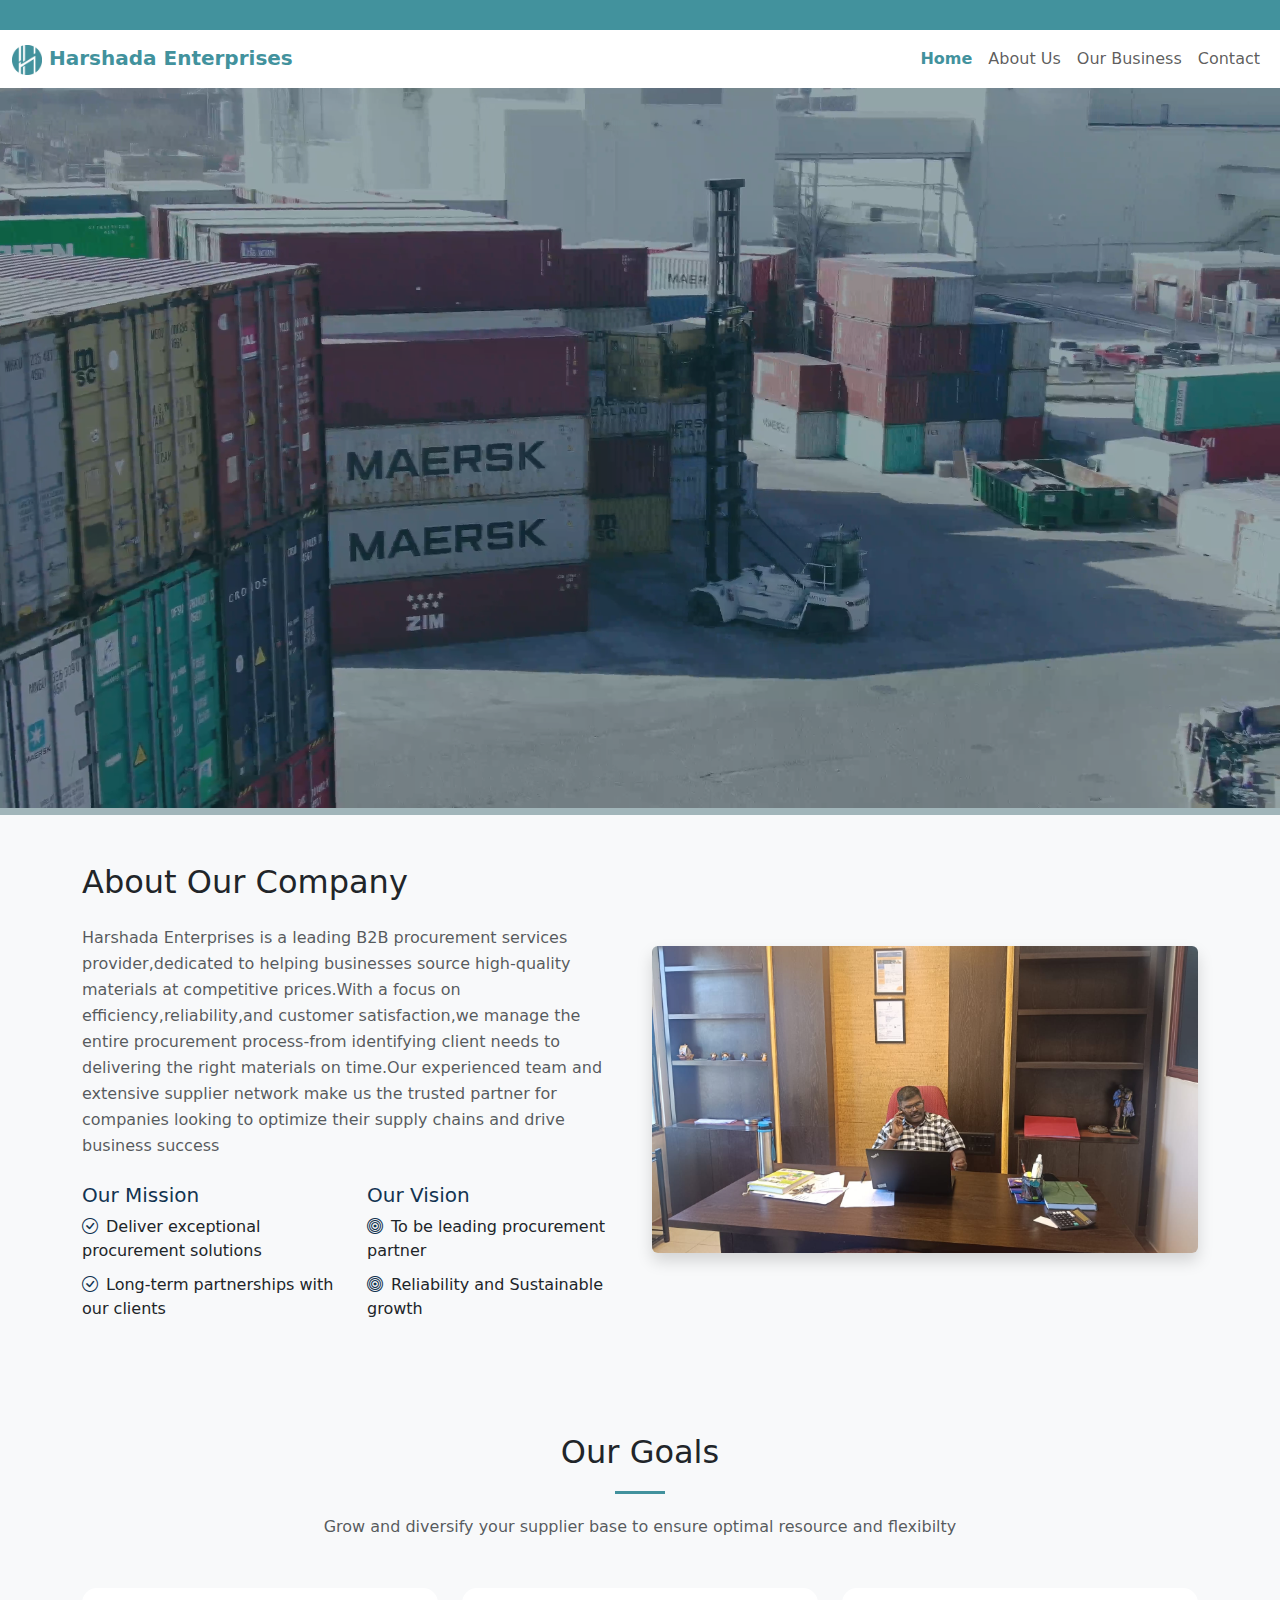
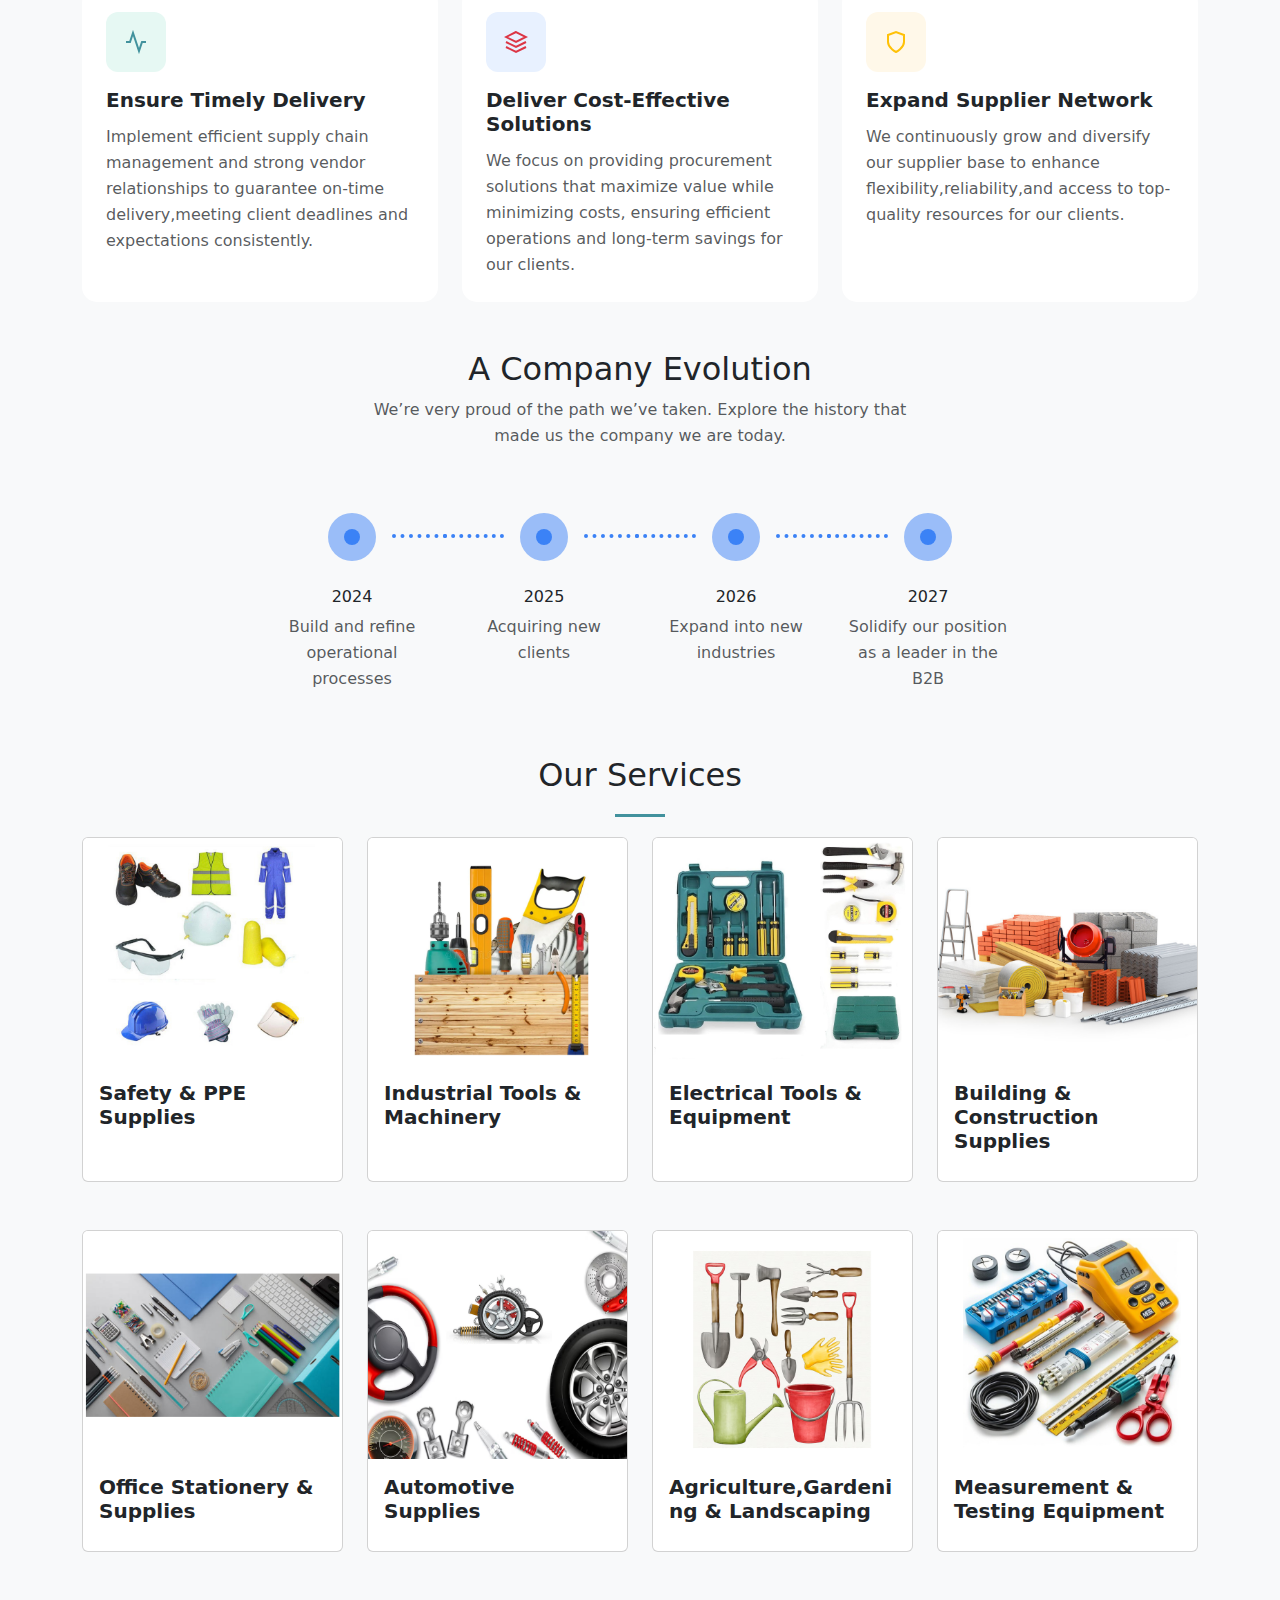
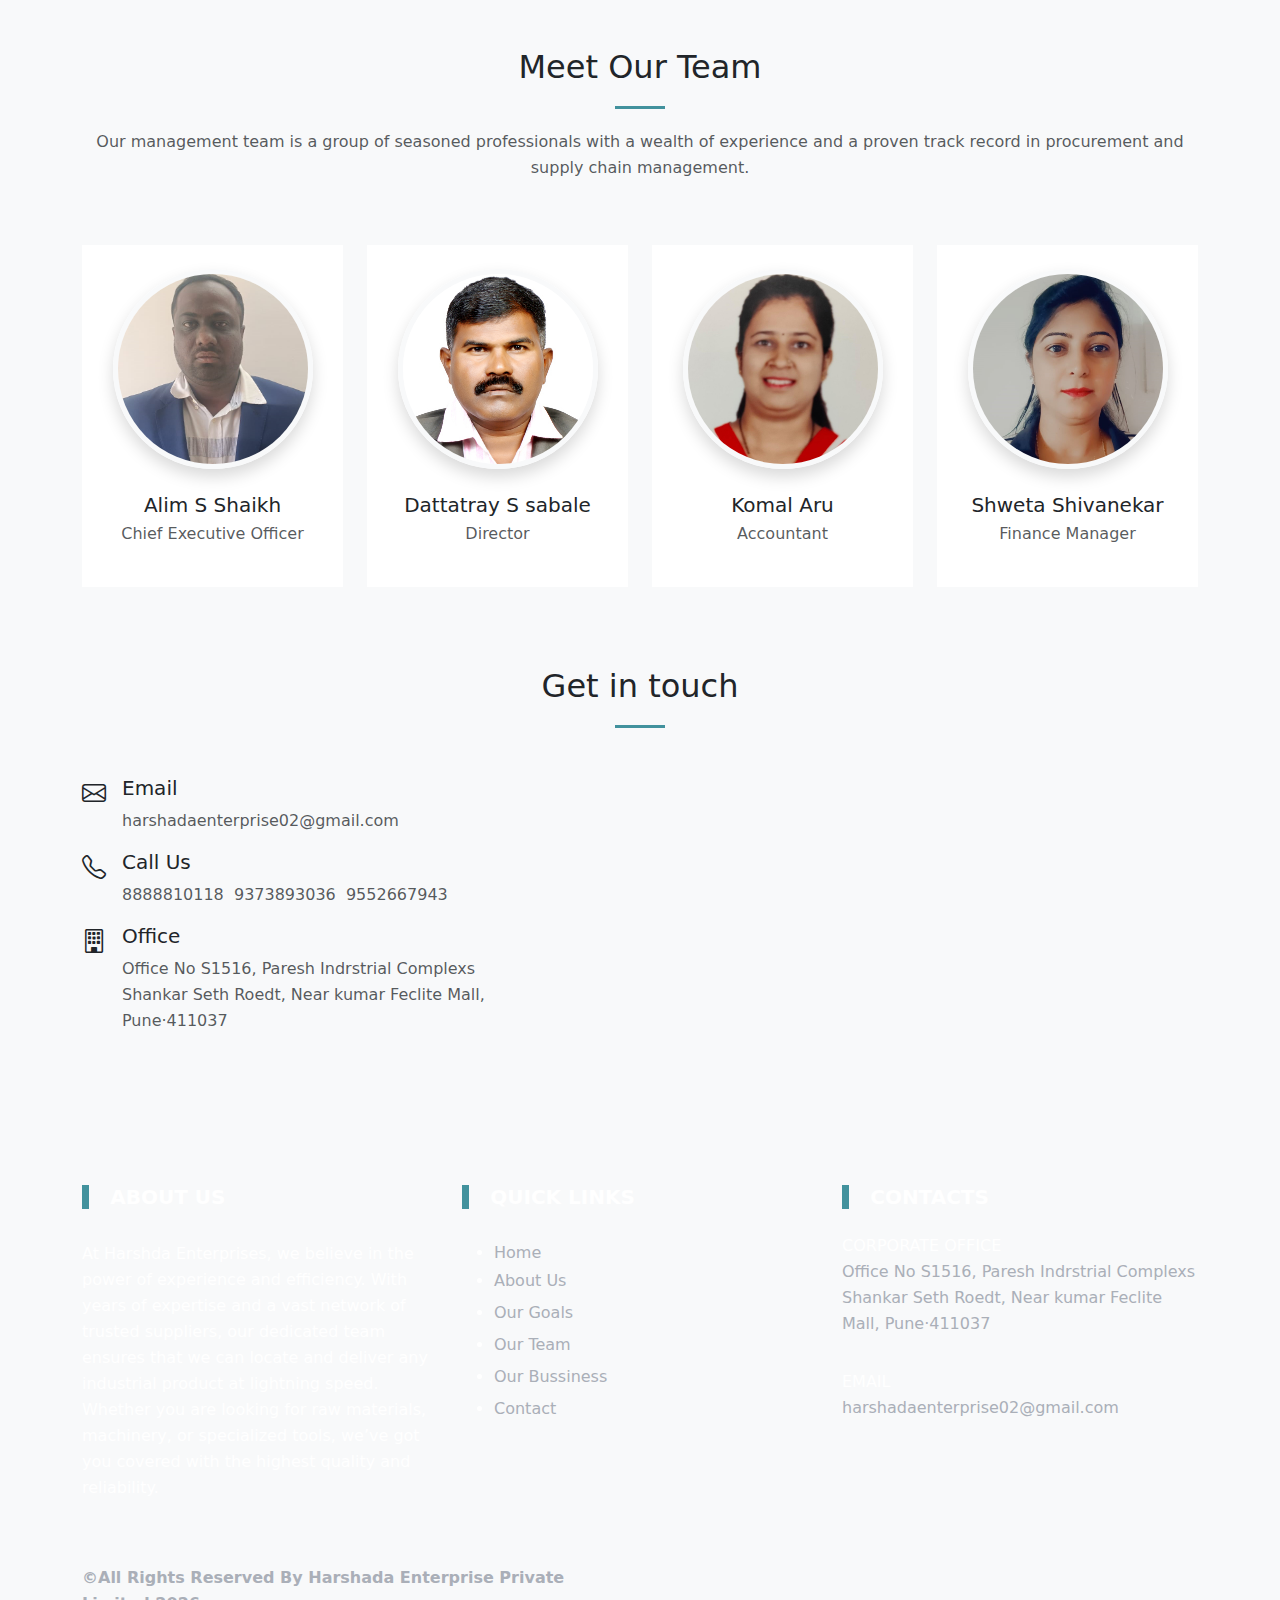
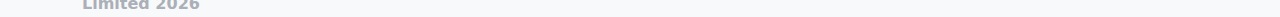
==== index.html @ 6cccce3a "Update index.html" ====
<!doctype html>
<html lang="en">
<head>
    <meta charset="utf-8">
    <meta name="viewport" content="width=device-width, initial-scale=1">
    <title>Harshada Enterprises | Welcome to Harshada Enterprises</title>
    <!-- Custom Css -->
    <link href="style.css" rel="stylesheet">
    <!-- Boostrap5 Css -->
    <link href="lib/bootstrap.min.css" rel="stylesheet">
    <!-- Boostrap5 Icon Css -->
    <link rel="stylesheet" href="https://cdn.jsdelivr.net/npm/bootstrap-icons@1.7.2/font/bootstrap-icons.css">
    <!-- Jquery Script -->
    <script type="text/javascript" src="lib/jquery.min.js"></script>
    <!-- Favicon -->
    <link rel="apple-touch-icon" sizes="180x180" href="favicon/apple-touch-icon.png">
    <link rel="icon" type="image/png" sizes="32x32" href="favicon/favicon-32x32.png">
    <link rel="icon" type="image/png" sizes="16x16" href="favicon/favicon-16x16.png">
</head>
<body class="bg-body-tertiary">
   <section class="bg-custom" style="height: 30px;">
       <div id="marquee" class="text-center">
        <marquee behavior="scroll" direction="left" onmouseover="this.stop();" onmouseout="this.start();">
        <p class="fw-bold text-white">Welcome to Harshada Enterprises, We are Office Stationary Suppliers, Electrition Tools Applicant lndustrial Tools G Equipment, Medical Hospital Lap Suppliers.</p>
    </marquee>
</div>
</section>   
<!-- Header -->
<header>
    <nav id="navbar-example2" class="navbar navbar-expand-lg bg-white">
      <div class="container-fluid">
        <a class="navbar-brand fw-bold text-custom" href="index.html">
            <img src="img/Logo.jpg" width="30" height="30"><span>&nbsp;Harshada Enterprises</span>
        </a>
        <button class="navbar-toggler" type="button" data-bs-toggle="collapse" data-bs-target="#navbarSupportedContent" aria-controls="navbarSupportedContent" aria-expanded="false" aria-label="Toggle navigation">
          <span class="navbar-toggler-icon"></span>
      </button>
      <div class="collapse navbar-collapse" id="navbarSupportedContent">
          <ul class="navbar-nav ms-auto mb-2 mb-lg-0">
            <li class="nav-item">
              <a class="nav-link active" aria-current="page" href="index.html">Home</a>
          </li>
          <li class="nav-item">
              <a class="nav-link" href="aboutus.html">About Us</a>
          </li>
          <li class="nav-item">
              <a class="nav-link" href="business.html">Our Business</a>
          </li>
          <li class="nav-item">
              <a class="nav-link" href="contact.html">Contact</a>
          </li> 
      </ul>

  </div>
</nav>      
<!-- Slider -->
<div id="carouselVideoExample" class="carousel slide carousel-fade" data-mdb-ride="carousel">
  <div class="carousel-inner" id="scrollspyHeading1">
    <div class="carousel-item active">
      <video class="img-fluid" id="video1">
  <source src="img/intro.mp4" type="video/mp4" />
      </video>
      <div class="carousel-caption d-none d-md-block">
      </div>
    </div>  
  </div>
</div>
</header>
<!-- About Us -->
<section class="about-us py-5 bg-light" id="scrollspyHeading2">
    <div class="container">
        <div class="row align-items-center">
            <div class="col-md-6">
                <h2 class="font-weight-bold mb-4">About Our Company</h2>
                <p class="text-muted mb-4">
                 Harshada Enterprises is a leading B2B procurement services provider,dedicated to helping businesses source high-quality materials at competitive prices.With a focus on efficiency,reliability,and customer satisfaction,we manage the entire procurement process-from identifying client needs to delivering the right materials on time.Our experienced team and extensive supplier network make us the trusted partner for companies looking to optimize their supply chains and drive business success 
             </p>
             <div class="row">
                <div class="col-md-6">
                    <h5 class="text-muted-custom">Our Mission</h5>

                    <ul class="list-unstyled">
                        <li><i class="bi bi-check-circle me-2 text-muted-custom"></i>Deliver exceptional procurement solutions</li>
                        <li><i class="bi bi-check-circle me-2 text-muted-custom"></i>Long-term partnerships with our clients</li>
                    </ul> 
                </div>
                <div class="col-md-6">
                    <h5 class="text-muted-custom">Our Vision</h5>
                    <ul class="list-unstyled">
                        <li><i class="bi bi-bullseye me-2 text-muted-custom"></i>To be leading procurement partner</li>
                        <li><i class="bi bi-bullseye me-2 text-muted-custom"></i>Reliability and Sustainable growth</li>
                        <!-- <li><i class="bi bi-bullseye me-2 text-danger"></i>Empowering Businesses to succeed in a competitive market</li> -->
                    </ul> 
                    
                </div>
            </div>
        </div>
        <div class="col-md-6">
            <img src="img/About.jpg" alt="About Us" class="img-fluid rounded shadow">
        </div>
    </div>


</div>
</section>

<!-- Our Goals -->
<div class="bg-light" id="scrollspyHeading3">
    <div class="container py-5">
        <div class="text-center mb-5">
            <!-- <h1 class="section-heading display-4 mb-3"> -->
                <h2 class="section-title">Our Goals</h2>
                <p class="text-muted lead">Grow and diversify your supplier base to ensure optimal resource and flexibilty
                </p>
            </div>

            <div class="row g-4">
                <div class="col-md-4">
                    <div class="card feature-card h-100 p-4">
                        <div class="icon-wrapper   bg-soft-success">

                            <svg width="24" height="24" fill="none" stroke="currentColor" stroke-width="2"
                            class="text-custom">
                            <path d="M22 12h-4l-3 9L9 3l-3 9H2" />
                        </svg>
                    </div>
                    <h5 class="card-title"> Ensure Timely Delivery</h3>
                        <p class="card-text text-muted">
                         Implement efficient supply chain
                         management and strong vendor
                         relationships to guarantee on-time
                         delivery,meeting client deadlines and
                         expectations consistently.
                     </p>
                 </div>
             </div>

             <div class="col-md-4">
                <div class="card feature-card h-100 p-4">
                    <div class="icon-wrapper bg-soft-primary">
                     <svg width="24" height="24" fill="none" stroke="currentColor" stroke-width="2"
                     class="text-danger">
                     <path d="M12 2L2 7l10 5 10-5-10-5zM2 17l10 5 10-5M2 12l10 5 10-5" />
                 </svg>
             </div>
             <h5 class="card-title">Deliver Cost-Effective Solutions</h3>
                <p class="card-text text-muted">
                 We focus on providing procurement solutions
                 that maximize value while minimizing costs,
                 ensuring efficient operations and long-term
                 savings for our clients. 
             </p>
         </div>
     </div>

     <div class="col-md-4">
        <div class="card feature-card h-100 p-4">
            <div class="icon-wrapper bg-soft-warning">
                <svg width="24" height="24" fill="none" stroke="currentColor" stroke-width="2"
                class="text-warning">
                <path d="M12 22s8-4 8-10V5l-8-3-8 3v7c0 6 8 10 8 10z" />
            </svg>
        </div>
        <h5 class="card-title">Expand Supplier Network</h3>
            <p class="card-text text-muted">
              We continuously grow and diversify
              our supplier base to enhance
              flexibility,reliability,and access to
              top-quality resources for our clients. 
          </p>
      </div>
  </div>
</div>
</div>
</div>

<!-- Timeline -->
<div class="container">                      
    <div class="row text-center justify-content-center mb-5">
        <div class="col-xl-6 col-lg-8">
            <h2 class="font-weight-bold">A Company Evolution</h2>
            <p class="text-muted">We’re very proud of the path we’ve taken. Explore the history that made us the company we are today.</p>
        </div>
    </div>

    <div class="row">
        <div class="col">
            <div class="timeline-steps aos-init aos-animate" data-aos="fade-up">
                <div class="timeline-step">
                    <div class="timeline-content" data-toggle="popover" data-trigger="hover" data-placement="top" title="" data-content="And here's some amazing content. It's very engaging. Right?" data-original-title="2024">
                        <div class="inner-circle"></div>
                        <p class="h6 mt-3 mb-1">2024</p>
                        <p class="h6 text-muted mb-0 mb-lg-0">Build and refine operational processes</p>
                    </div>
                </div>
                <div class="timeline-step">
                    <div class="timeline-content" data-toggle="popover" data-trigger="hover" data-placement="top" title="" data-content="And here's some amazing content. It's very engaging. Right?" data-original-title="2025">
                        <div class="inner-circle"></div>
                        <p class="h6 mt-3 mb-1">2025</p>
                        <p class="h6 text-muted mb-0 mb-lg-0">Acquiring new clients</p>
                    </div>
                </div>
                <div class="timeline-step">
                    <div class="timeline-content" data-toggle="popover" data-trigger="hover" data-placement="top" title="" data-content="And here's some amazing content. It's very engaging. Right?" data-original-title="2026">
                        <div class="inner-circle"></div>
                        <p class="h6 mt-3 mb-1">2026</p>
                        <p class="h6 text-muted mb-0 mb-lg-0">Expand into new industries</p>
                    </div>
                </div>
                <div class="timeline-step mb-0">
                    <div class="timeline-content" data-toggle="popover" data-trigger="hover" data-placement="top" title="" data-content="And here's some amazing content. It's very engaging. Right?" data-original-title="2027">
                        <div class="inner-circle"></div>
                        <p class="h6 mt-3 mb-1">2027</p>
                        <p class="h6 text-muted mb-0 mb-lg-0">Solidify our position as a leader in the B2B</p>
                    </div>
                </div>
            </div>
        </div>
    </div>
</div>
<!-- Services -->
<section class="py-5" id="ourservices">
    <div class="container">
     <h2 class="section-title text-center">Our Services</h2> 
     <div class="row mb-5 g-4">
        <div class="col-lg-3">
            <div class="card h-100">
              <img src="img/ppe-safety-products-1000x1000.jpg" class="card-img-top" alt="...">
              <div class="card-body">
                <h5 class="card-title">Safety & PPE Supplies</h5>
            </div>
        </div>
    </div>

    <div class="col-lg-3">
        <div class="card h-100">
          <img src="img/industrialtools.jpg" class="card-img-top" alt="...">
          <div class="card-body">
            <h5 class="card-title">Industrial Tools & Machinery</h5>
        </div>
    </div>
</div>
<div class="col-lg-3">
    <div class="card h-100">
      <img src="img/71+nOwChhmL._SL1500_.jpg" class="card-img-top" alt="...">
      <div class="card-body">
        <h5 class="card-title">Electrical Tools & Equipment</h5>
    </div>
</div>
</div>
<div class="col-lg-3">
    <div class="card h-100">
      <img src="img/Construction-Products-Supplier-in-New-Mumbai.jpg" class="card-img-top" alt="...">
      <div class="card-body">
        <h5 class="card-title">Building & Construction Supplies</h5>
    </div>
</div>
</div>
</div>
<!-- 2nd Row -->
<div class="row g-4">
 <div class="col-lg-3">
    <div class="card h-100">
      <img src="img/Officesupply.jpg" class="card-img-top" alt="...">
      <div class="card-body">
        <h5 class="card-title">Office Stationery & Supplies</h5>
    </div>
</div>
</div>

<div class="col-lg-3">
    <div class="card h-100">
      <img src="img/AutomotiveSupplies.jpg" class="card-img-top" alt="...">
      <div class="card-body">
        <h5 class="card-title">Automotive Supplies</h5>
    </div>
</div>
</div>
<div class="col-lg-3">
    <div class="card h-100">
      <img src="img/Aggri.jpg" class="card-img-top" alt="...">
      <div class="card-body">
        <h5 class="card-title">Agriculture,Gardening & Landscaping</h5>
    </div>
</div>
</div>
<div class="col-lg-3">
    <div class="card h-100">
      <img src="img/measuring.jpg" class="card-img-top" alt="...">
      <div class="card-body">
        <h5 class="card-title">Measurement & Testing Equipment</h5>
    </div>
</div>
</div>
</div>
</div>
</section>
<!-- Team -->

<section class="py-5" id="scrollspyHeading4">
    <div class="container">
        <!-- Section Header -->
        <div class="row text-center mb-5">
            <div class="col-12">
                <h2 class="section-title">Meet Our Team</h2>
                <p class="text-muted"> Our management team is a group of seasoned professionals with a wealth of experience and a proven track record in procurement and supply chain management.</p>
            </div>
        </div>

        <!-- Team Members -->
        <div class="row g-4">
            <!-- Team Member 1 -->
            <div class="col-lg-3 col-md-6">
                <div class="team-member text-center p-4 bg-white">
                    <img src="img/Alim.jpg" alt="Team Member 1" class="mb-4 shadow">
                    <h5 class="mb-1">Alim S Shaikh</h5>
                    <p class="text-muted mb-3">Chief Executive Officer</p>

                </div>
            </div>

            <!-- Team Member 2 -->


            <!-- Team Member 3 -->
            <div class="col-lg-3 col-md-6">
                <div class="team-member text-center p-4  bg-white">
                    <img src="img/Sable.jpg" alt="Team Member 3" class="mb-4 shadow">
                    <h5 class="mb-1">Dattatray S sabale</h5>
                    <p class="text-muted mb-3">Director</p>

                </div>
            </div>

            <!-- Team Member 4 -->
            <div class="col-lg-3 col-md-6">
                <div class="team-member text-center p-4  bg-white">
                    <img src="img/Aru.jpg" alt="Team Member 4" class="mb-4 shadow">
                    <h5 class="mb-1">Komal Aru</h5>
                    <p class="text-muted mb-3">Accountant</p>

                </div>
            </div>

            <div class="col-lg-3 col-md-6">
                <div class="team-member text-center p-4  bg-white">
                    <img src="img/Shewta.jpg" alt="Team Member 2" class="mb-4 shadow">
                    <h5 class="mb-1">Shweta Shivanekar</h5>
                    <p class="text-muted mb-3">Finance Manager</p>

                </div>
            </div>
        </div>
    </div>
</section>
<!-- Contact -->

<section class="contact py-2" id="scrollspyHeading6">
    <div class="container-lg py-4"> 
        <div class="row justify-content-center">
            <div class="col-lg-8">
                <div class=" text-center">
                    <h2 class="section-title mb-5 ">Get in touch</h2>
                </div>
            </div>  
        </div>

        <div class="row">
            <div class="col-md-5">
                <div class="contact-item d-flex">   
                    <div class="icon fs-4">
                       <i class="bi bi-envelope"></i> 
                   </div>  
                   <div class="text ms-3">
                    <h5>Email</h5>
                    <p class="text-muted">harshadaenterprise02@gmail.com</p>    
                </div>  
            </div>

            <div class="contact-item d-flex">   
                <div class="icon fs-4">
                    <i class="bi bi-telephone"></i>
                </div>  
                <div class="text ms-3">
                    <h5>Call Us</h5>
                    <p class="text-muted">8888810118&nbsp;&nbsp;9373893036&nbsp;&nbsp;9552667943</p>    
                  
                </div>  
            </div>

            <div class="contact-item d-flex">   
                <div class="icon fs-4">
                    <i class="bi bi-building"></i>
                </div>  
                <div class="text ms-3">
                    <h5>Office</h5>
                    <p class="text-muted">Office No S1516, Paresh Indrstrial Complexs Shankar Seth Roedt, Near kumar Feclite Mall, Pune·411037
                    </p>  
                </div>  
            </div>
        </div>
        <div class="col-md-7">
            <div class="contact-form ratio ratio-16x9">

              <iframe src="https://www.google.com/maps/embed?pb=!1m17!1m12!1m3!1d3783.661661444685!2d73.86901347519111!3d18.498978582590368!2m3!1f0!2f0!3f0!3m2!1i1024!2i768!4f13.1!3m2!1m1!2zMTjCsDI5JzU2LjMiTiA3M8KwNTInMTcuNyJF!5e0!3m2!1sen!2sin!4v1735540211425!5m2!1sen!2sin" width="600" height="450" style="border:0;" allowfullscreen="" loading="lazy" referrerpolicy="no-referrer-when-downgrade" class="img-fluid"></iframe>

          </div>
      </div>
  </div>
</div>
</section>
<!-- Footer  -->
<footer>
    <section class="bg-blackish text-white">  
      <div class="container">
        <div class="row py-3">
          <div class="col-lg-4">
    <h5 class="fw-bold"><span class="bg-custom text-custom" id="aboutus">|</span>&nbsp;&nbsp;&nbsp;ABOUT US</h5>
           <p class="py-4" style="color: #aaafb8 I !important;">
            At Harshda Enterprises, we believe in the power of experience and efficiency. With years of expertise and a vast network of trusted suppliers, our dedicated team ensures that we can locate and deliver any industrial product at lightning speed. Whether you are looking for raw materials, machinery, or specialized tools, we’ve got you covered with the highest quality and reliability.
    </p> 
          </div>
          <div class="col-lg-4">
    <h5 class="fw-bold"><span class="bg-custom text-custom">|</span>&nbsp;&nbsp;&nbsp;QUICK LINKS</h5>   
    <ul class="py-4">
      <li><a href="Index.html" class="text-decoration-none" style="color: #aaafb8 !important;">Home</a></li>
      <li class="py-1"><a href="aboutus.html" class="text-decoration-none" style="color: #aaafb8 !important;">About Us</a></li>
      <li class="py-1"><a href="Index.html#scrollspyHeading3" class="text-decoration-none" style="color: #aaafb8 !important;">Our Goals</a></li>
      <li class="py-1"><a href="Index.html#scrollspyHeading4" class="text-decoration-none" style="color: #aaafb8 !important;">Our Team</a></li>
      <li class="py-1"><a href="Bussiness.html" class="text-decoration-none" style="color: #aaafb8 !important;">Our Bussiness</a></li>
      <li class="py-1"><a href="contact.html" class="text-decoration-none" style="color: #aaafb8 !important;">Contact</a></li>                
    </ul>
          </div>
          <div class="col-lg-4">
       <h5 class="fw-bold"><span class="bg-custom text-custom">|</span>&nbsp;&nbsp;&nbsp;CONTACTS</h5> 
            <p class="py-3">
            CORPORATE OFFICE<br/>
            <a href="#" class="text-decoration-none pe-none"  style="color: #aaafb8 !important;">
                Office No S1516, Paresh Indrstrial Complexs Shankar Seth Roedt, Near kumar Feclite Mall, Pune·411037
            </a>   
          </p>
    <p class="">EMAIL<br/>
            <a href="#" class="text-decoration-none pe-none"  style="color: #aaafb8 !important;">
                harshadaenterprise02@gmail.com
            </a>            
    </p>
       
          </div> 
                 
        </div>
      </div>

    </section>  
    <section class="bg-blackish-dark" style="height: 60px !important;">
        <div class="container">
            <div class="row">
              <div class="col-lg-6 col-md-12 col-12">
                  <p class="text-capitalize fw-bold mb-0 mt-2" style="color: #aaafb8 !important;">&copy;all rights reserved by Harshada Enterprise private limited <span id="year"></span></p>
      
              </div>
      
            </div> 
          </div> 
    </section>
    </footer>
<a id="backtotop" href="#" class="btn btn-custom rounded back-to-top" style="display:none;">
    <i class="bi bi-chevron-up"></i>
</a>
<script src="lib/bootstrap.bundle.min.js"></script>
<script type="text/javascript">

    $(window).on("load", function() {
  // Get the videos
      var video1 = document.getElementById('video1');

  // Mute the videos
      video1.muted = true;

  // Play the first video
      video1.play();

  // When video1 ends, play video2
      video1.onended = function() {
          video1.play();

      };



  });

    var Scrollbutton = document.getElementById("backtotop");
    $(window).scroll(function () {
        if ($(window).scrollTop() > 50) {
                if (!$('.placeholder').length) { // check if placeholder div already exists
                    $('.navbar').before('<div class="placeholder" style="height: ' + $('.navbar').outerHeight() + 'px;"></div>'); // add placeholder div
                }
                $('.navbar').addClass('fixed-top bg-white');
                $('.navbar').css('transition', 'all 0.5s ease');
                Scrollbutton.style.display = "block";

            } else {
                $('.placeholder').remove(); // remove placeholder div
                $('.navbar').removeClass('fixed-top');
                $('.navbar').css('transition', 'all 0.5s ease');
                Scrollbutton.style.display = "none";
            }
        });

        document.getElementById("year").innerHTML = new Date().getFullYear();
    </script>
</body>
</html>
---- style.css ----
:root{
  --customPrimary: #42929d;    
  --customSecondary: #123451;
}
body {
/*    font-family: "Inter", sans-serif !important;*/
    display: flex !important;
    flex-direction: column !important;
    height: 100vh !important;
}
p{
    font-size: 16px !important;
    line-height: 26px !important;
/*    font-family: var(--creote-family-two);*/
    font-weight: 400 !important;
}
.text-custom{
    color: var(--customPrimary) !important;
}
.bg-custom{
        background-color: var(--customPrimary) !important;
}
.btn-custom{
    color: #fff !important;
    background-color: var(--customPrimary) !important;
}
.bg-header {
    background: linear-gradient(rgba(9, 30, 62, .7), rgba(9, 30, 62, .7)), url(img/aboutusbanner.jpg) center center no-repeat !important;
    background-size: cover !important;
}
.text-muted-custom{
    color: var(--customSecondary) !important;
}
.feature-card {
            transition: transform 0.3s ease, box-shadow 0.3s ease;
            border: none !important;
            border-radius: 15px !important;
        }
        
        .feature-card:hover {
            transform: translateY(-5px) !important;
            box-shadow: 0 10px 20px rgba(0,0,0,0.1) !important;
        }

        .icon-wrapper {
            width: 60px !important;
            height: 60px !important;
            border-radius: 12px !important;
            display: flex !important;
            align-items: center !important;
            justify-content: center !important;
            margin-bottom: 1rem !important;
        }

        .bg-soft-primary { background-color: #e8f1ff; }
        .bg-soft-success { background-color: #e6f8f3; }
        .bg-soft-warning { background-color: #fff8e9; }

        .card-title {
            font-weight: 600 !important;
            margin-bottom: 0.75rem !important;
        }

        .section-heading {
            
            font-weight: 700 !important;
/*            background: linear-gradient(120deg, #2563eb, #4f46e5) !important;*/
         /*   -webkit-background-clip: text !important;
            -webkit-text-fill-color: transparent !important;*/
        }
.about-us {
    background-color: #f8f9fa;
}

.about-us img {
    transition: transform 0.3s ease-in-out;
}

.about-us img:hover {
    transform: scale(1.05);
}

.about-us .list-unstyled li {
    margin-bottom: 10px;
}

.about-us .btn-primary {
    transition: all 0.3s ease;
}

.about-us .btn-primary:hover {
    transform: translateY(-3px);
    box-shadow: 0 4px 8px rgba(0,0,0,0.1);
}
.team-member {
    transition: transform 0.3s ease-in-out;
}

.team-member:hover {
    transform: translateY(-10px);
}

.social-links a {
    display: inline-flex;
    align-items: center;
    justify-content: center;
    width: 35px;
    height: 35px;
    border-radius: 50%;
    background-color: #f8f9fa;
    color: #0d6efd;
    margin: 0 5px;
    transition: all 0.3s ease;
}

.social-links a:hover {
    background-color: #0d6efd;
    color: white;
    transform: translateY(-3px);
}

.team-member img {
    width: 200px;
    height: 200px;
    object-fit: cover;
    border-radius: 50%;
    border: 5px solid #f8f9fa;
    transition: transform 0.3s ease;
}

.team-member:hover img {
    transform: scale(1.05);
}

.section-title::after {
    content: "";
    display: block;
    width: 50px;
    height: 3px;
    background-color: var(--customPrimary) !important;
    margin: 20px auto;
}
/*Footer*/
footer {
    margin-top: auto !important;
}
.back-to-top {
    position: fixed !important;
    /*    display: none !important;*/
    right: 45px !important;
    bottom: 45px !important;
    z-index: 99 !important;
}
.timeline-steps {
    display: flex;
    justify-content: center;
    flex-wrap: wrap
}

.timeline-steps .timeline-step {
    align-items: center;
    display: flex;
    flex-direction: column;
    position: relative;
    margin: 1rem
}

@media (min-width:768px) {
    .timeline-steps .timeline-step:not(:last-child):after {
        content: "";
        display: block;
        border-top: .25rem dotted #3b82f6;
        width: 3.46rem;
        position: absolute;
        left: 7.5rem;
        top: .3125rem
    }
    .timeline-steps .timeline-step:not(:first-child):before {
        content: "";
        display: block;
        border-top: .25rem dotted #3b82f6;
        width: 3.8125rem;
        position: absolute;
        right: 7.5rem;
        top: .3125rem
    }
}

.timeline-steps .timeline-content {
    width: 10rem;
    text-align: center
}

.timeline-steps .timeline-content .inner-circle {
    border-radius: 1.5rem;
    height: 1rem;
    width: 1rem;
    display: inline-flex;
    align-items: center;
    justify-content: center;
    background-color: #3b82f6;
}

.timeline-steps .timeline-content .inner-circle:before {
    content: "";
    background-color: #3b82f6;
    display: inline-block;
    height: 3rem;
    width: 3rem;
    min-width: 3rem;
    border-radius: 6.25rem;
    opacity: .5
}
.carousel-caption {
    top: 0 !important;
    left: 0 !important;
    right: 0 !important;
    bottom: 0 !important;
    background: rgba(29, 80, 87, .4) !important;
    z-index: 1 !important;
}
.active{
    color: var(--customPrimary) !important;
    font-weight: 600 !important;
}
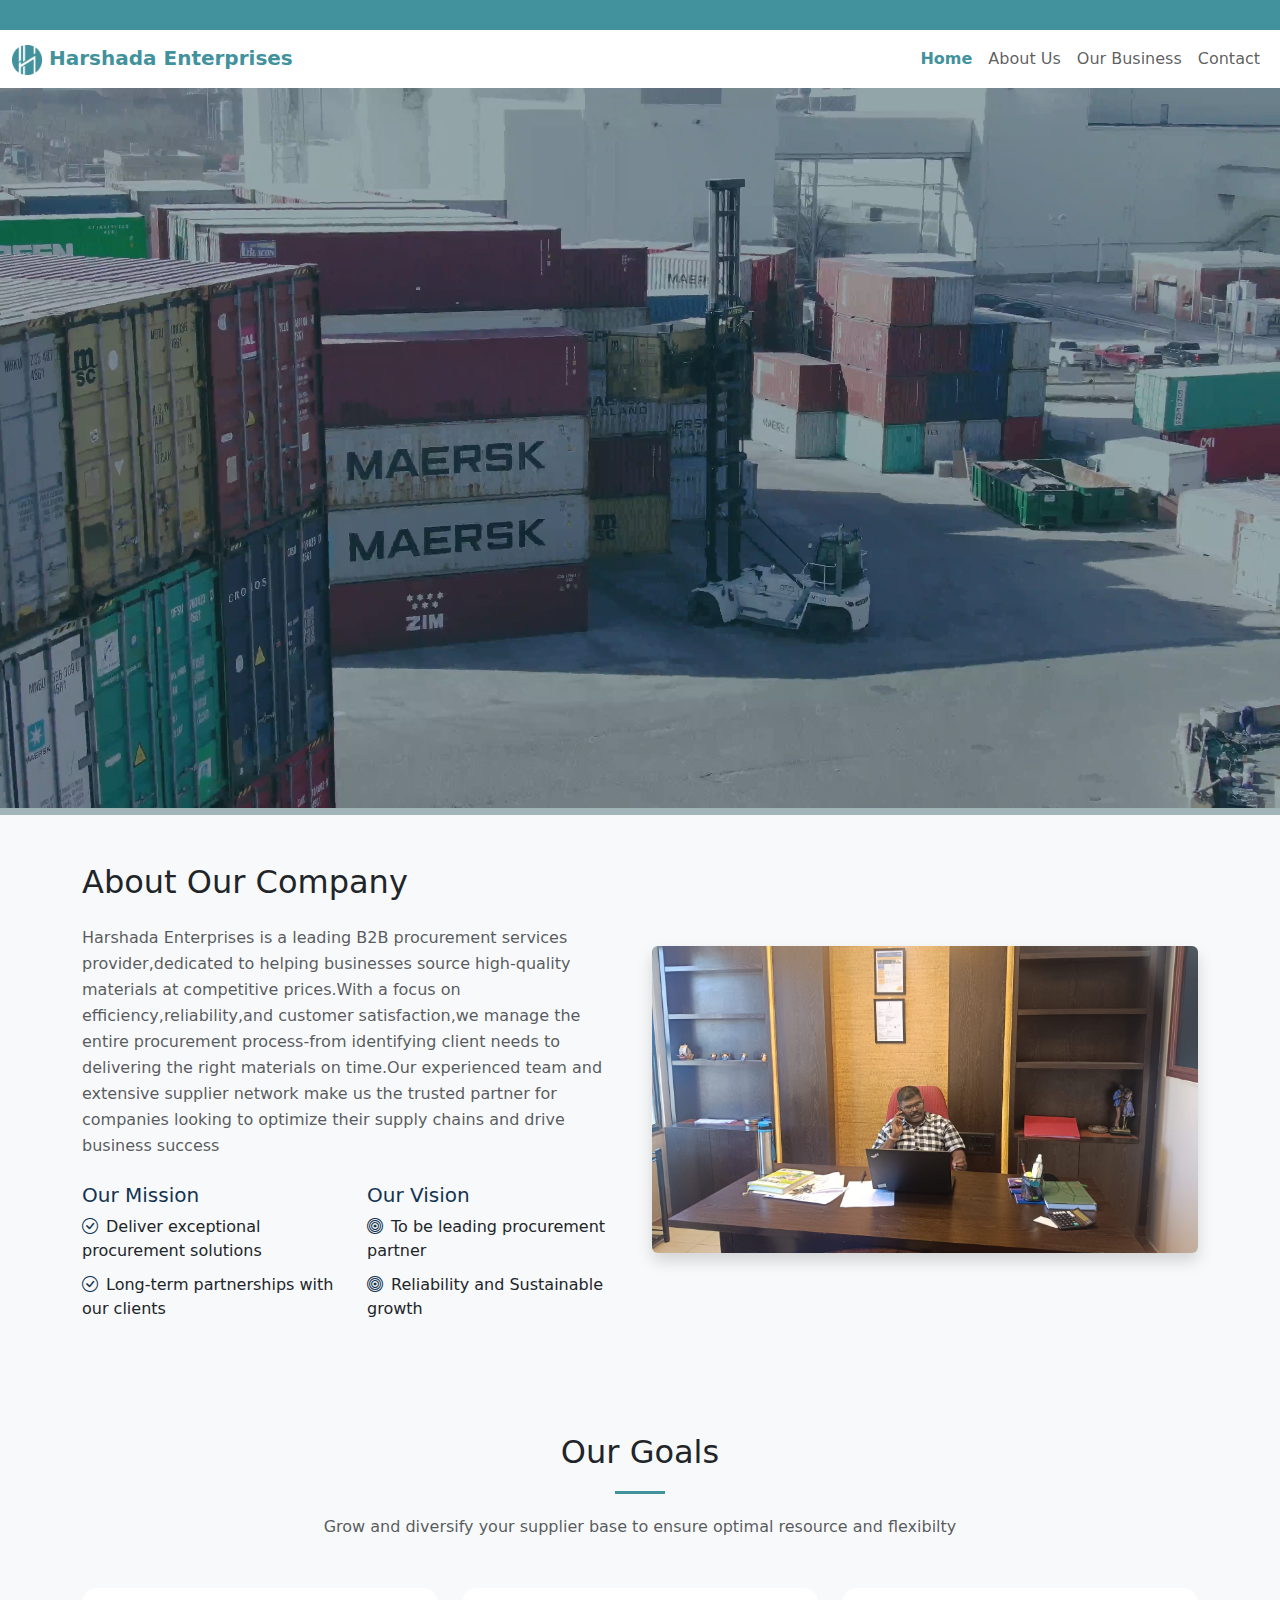
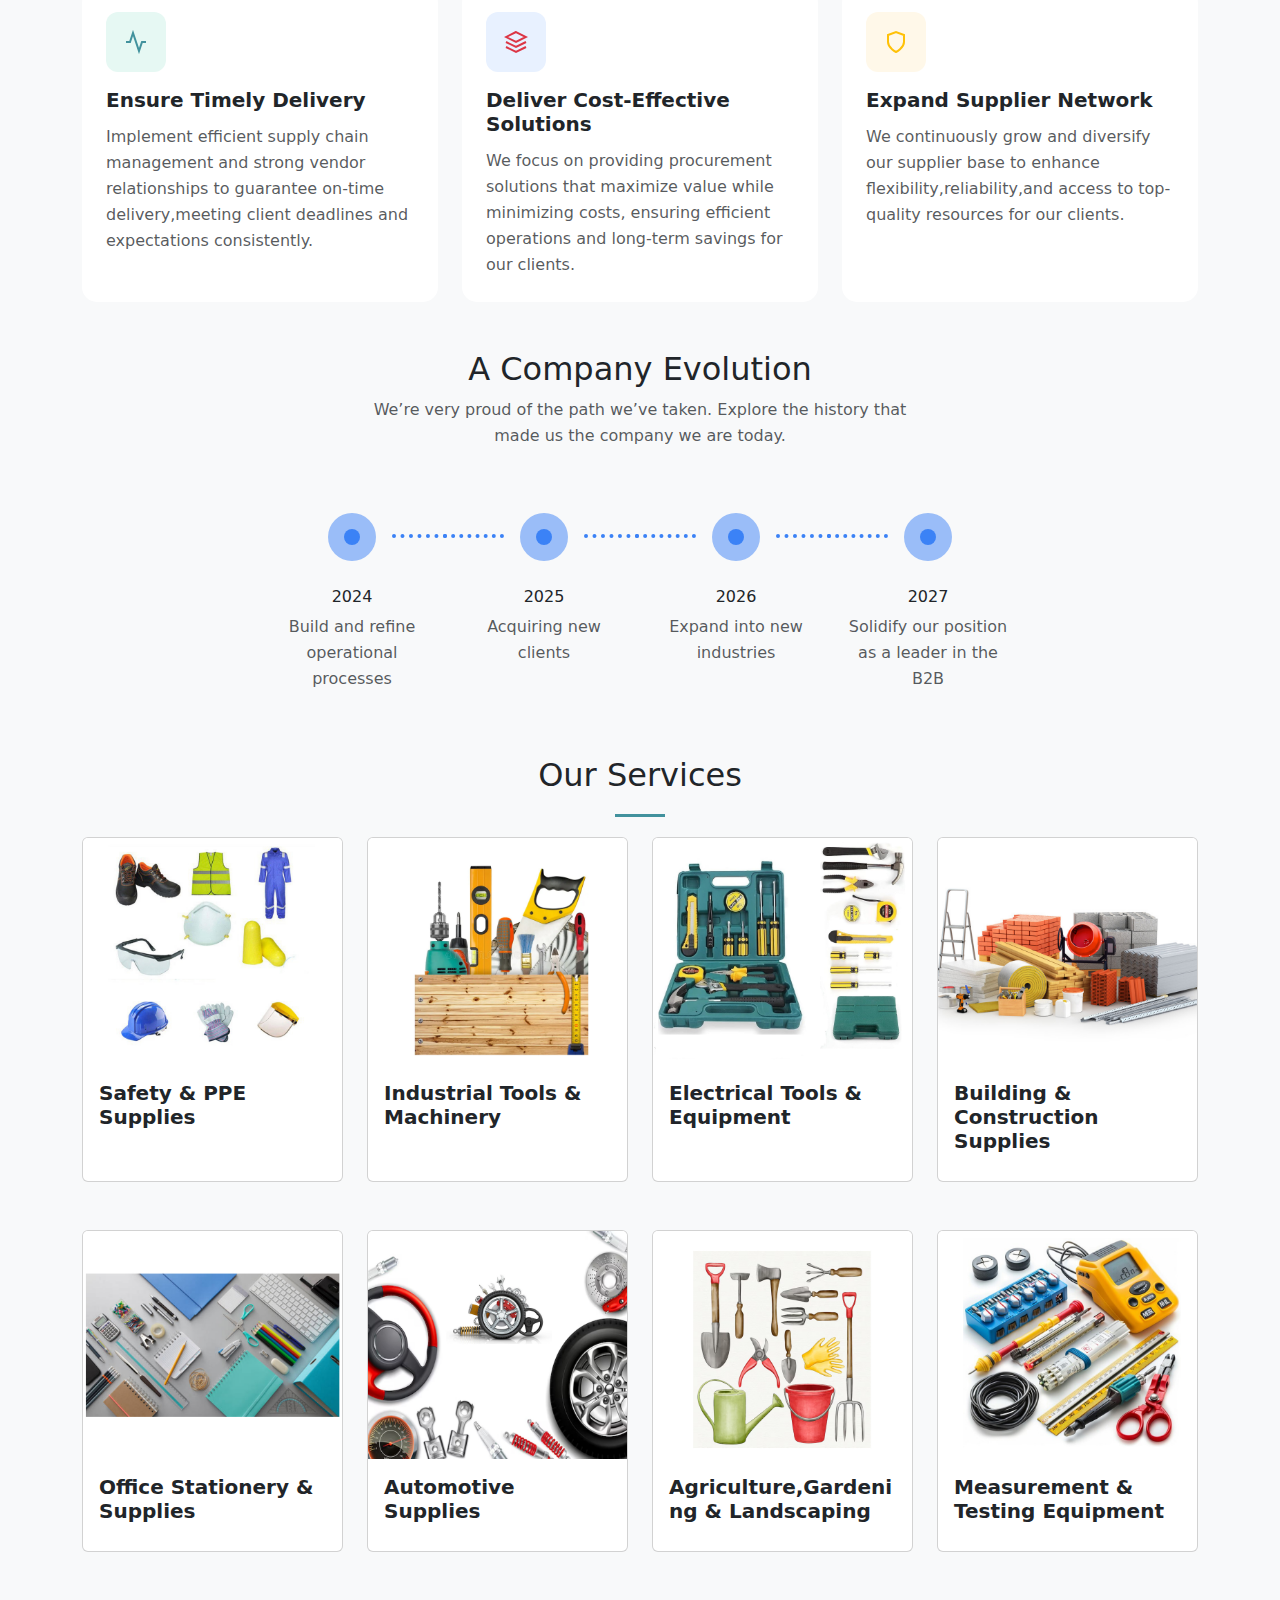
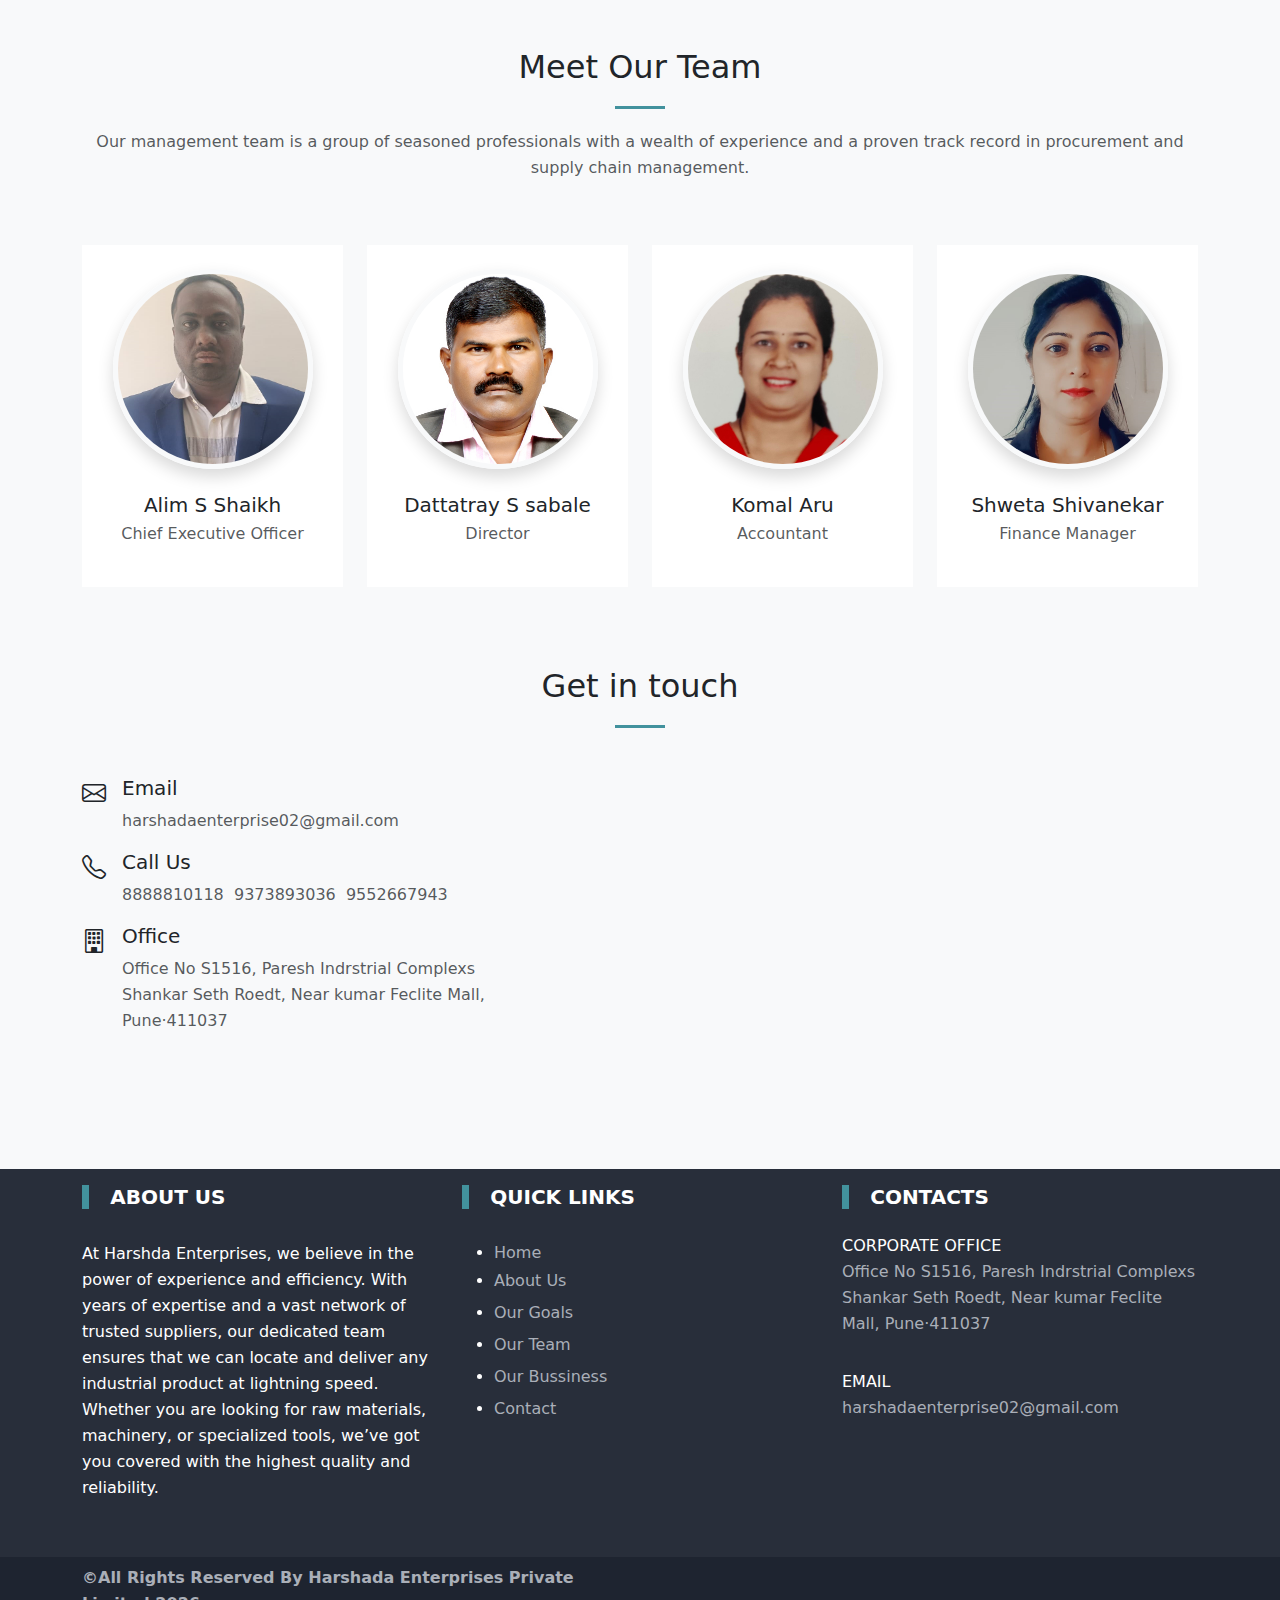
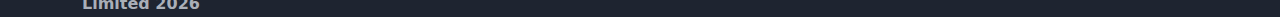
==== commit 15df0d23: "Update index.html" ====
--- a/index.html
+++ b/index.html
@@ -425,8 +425,8 @@
     <ul class="py-4">
       <li><a href="Index.html" class="text-decoration-none" style="color: #aaafb8 !important;">Home</a></li>
       <li class="py-1"><a href="aboutus.html" class="text-decoration-none" style="color: #aaafb8 !important;">About Us</a></li>
-      <li class="py-1"><a href="Index.html#scrollspyHeading3" class="text-decoration-none" style="color: #aaafb8 !important;">Our Goals</a></li>
-      <li class="py-1"><a href="Index.html#scrollspyHeading4" class="text-decoration-none" style="color: #aaafb8 !important;">Our Team</a></li>
+      <li class="py-1"><a href="index.html#scrollspyHeading3" class="text-decoration-none" style="color: #aaafb8 !important;">Our Goals</a></li>
+      <li class="py-1"><a href="index.html#scrollspyHeading4" class="text-decoration-none" style="color: #aaafb8 !important;">Our Team</a></li>
       <li class="py-1"><a href="Bussiness.html" class="text-decoration-none" style="color: #aaafb8 !important;">Our Bussiness</a></li>
       <li class="py-1"><a href="contact.html" class="text-decoration-none" style="color: #aaafb8 !important;">Contact</a></li>                
     </ul>
@@ -455,7 +455,7 @@
         <div class="container">
             <div class="row">
               <div class="col-lg-6 col-md-12 col-12">
-                  <p class="text-capitalize fw-bold mb-0 mt-2" style="color: #aaafb8 !important;">&copy;all rights reserved by Harshada Enterprise private limited <span id="year"></span></p>
+                  <p class="text-capitalize fw-bold mb-0 mt-2" style="color: #aaafb8 !important;">&copy;all rights reserved by Harshada Enterprises private limited <span id="year"></span></p>
       
               </div>
       
--- a/style.css
+++ b/style.css
@@ -223,3 +223,10 @@
     color: var(--customPrimary) !important;
     font-weight: 600 !important;
 }
+.bg-blackish{
+    
+    background-color:#282e3a !important;
+    }
+    .bg-blackish-dark{
+        background-color:#1e2430 !important;
+    }
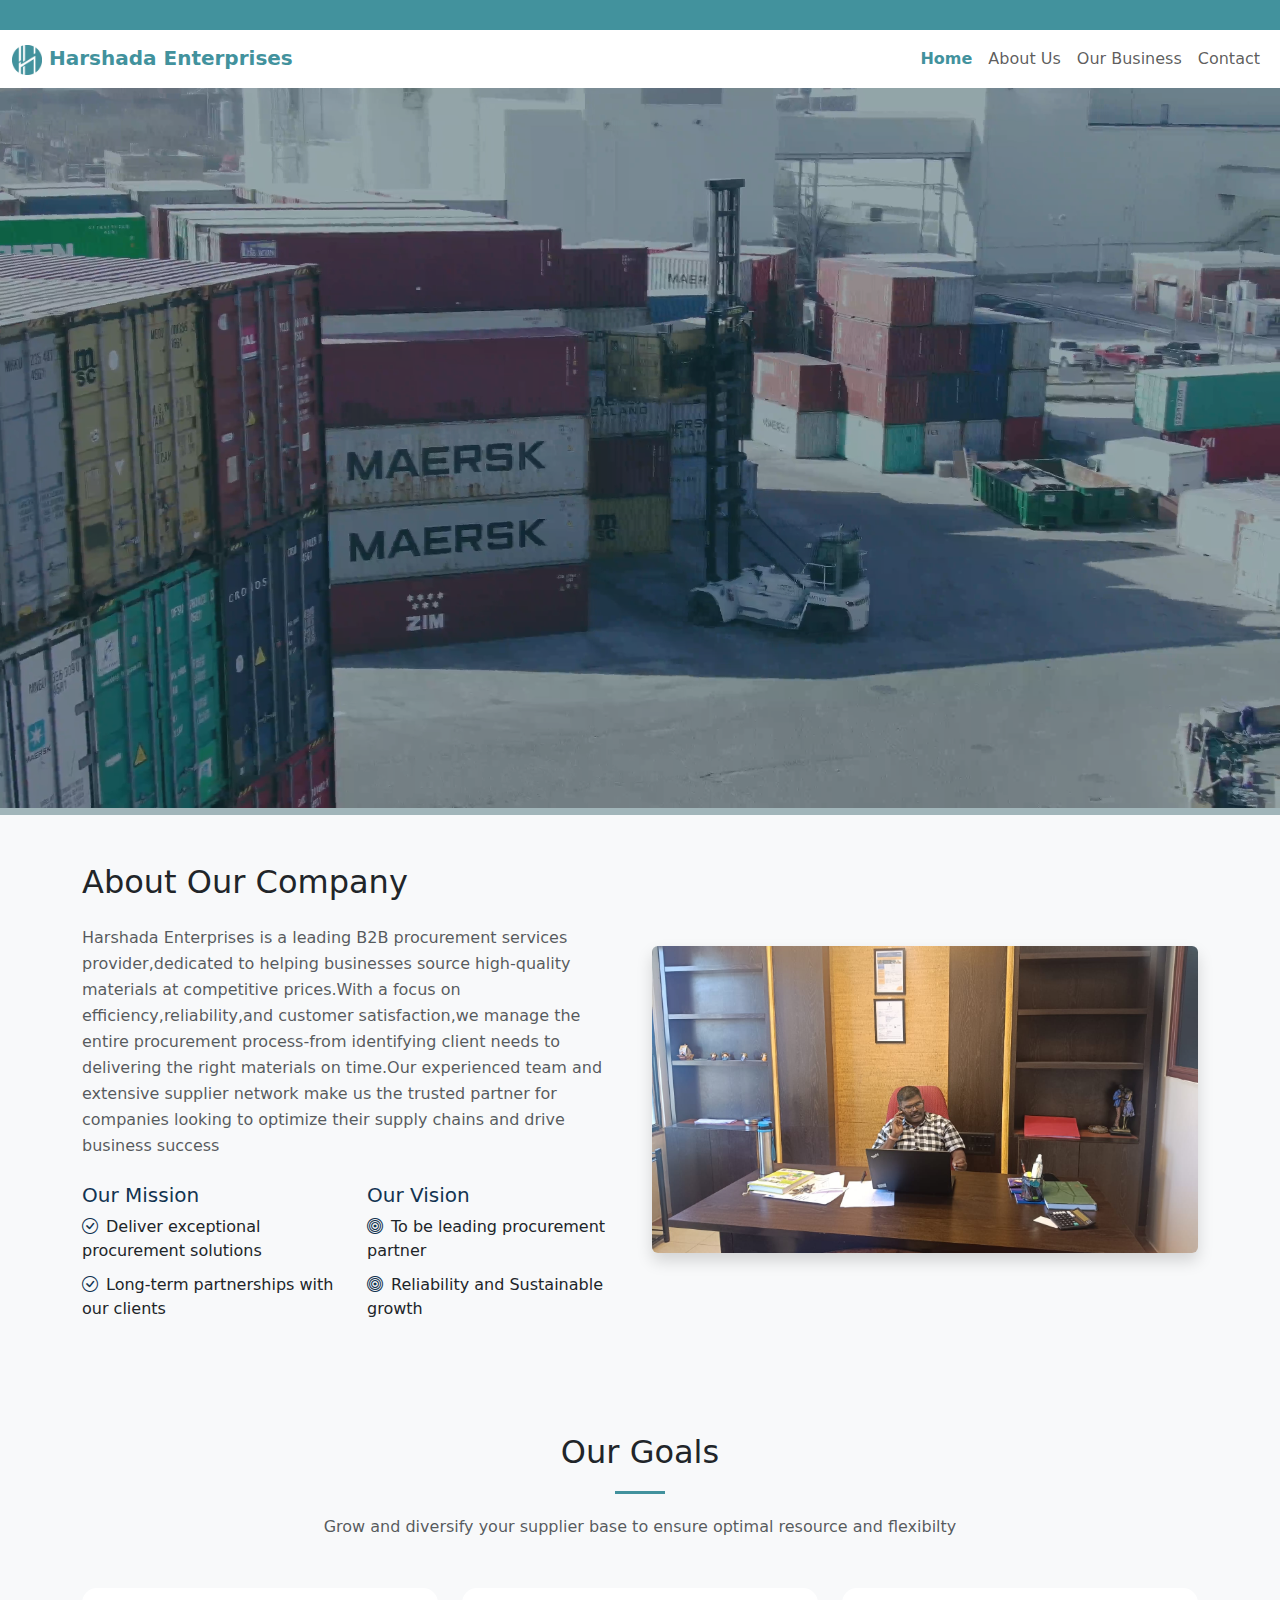
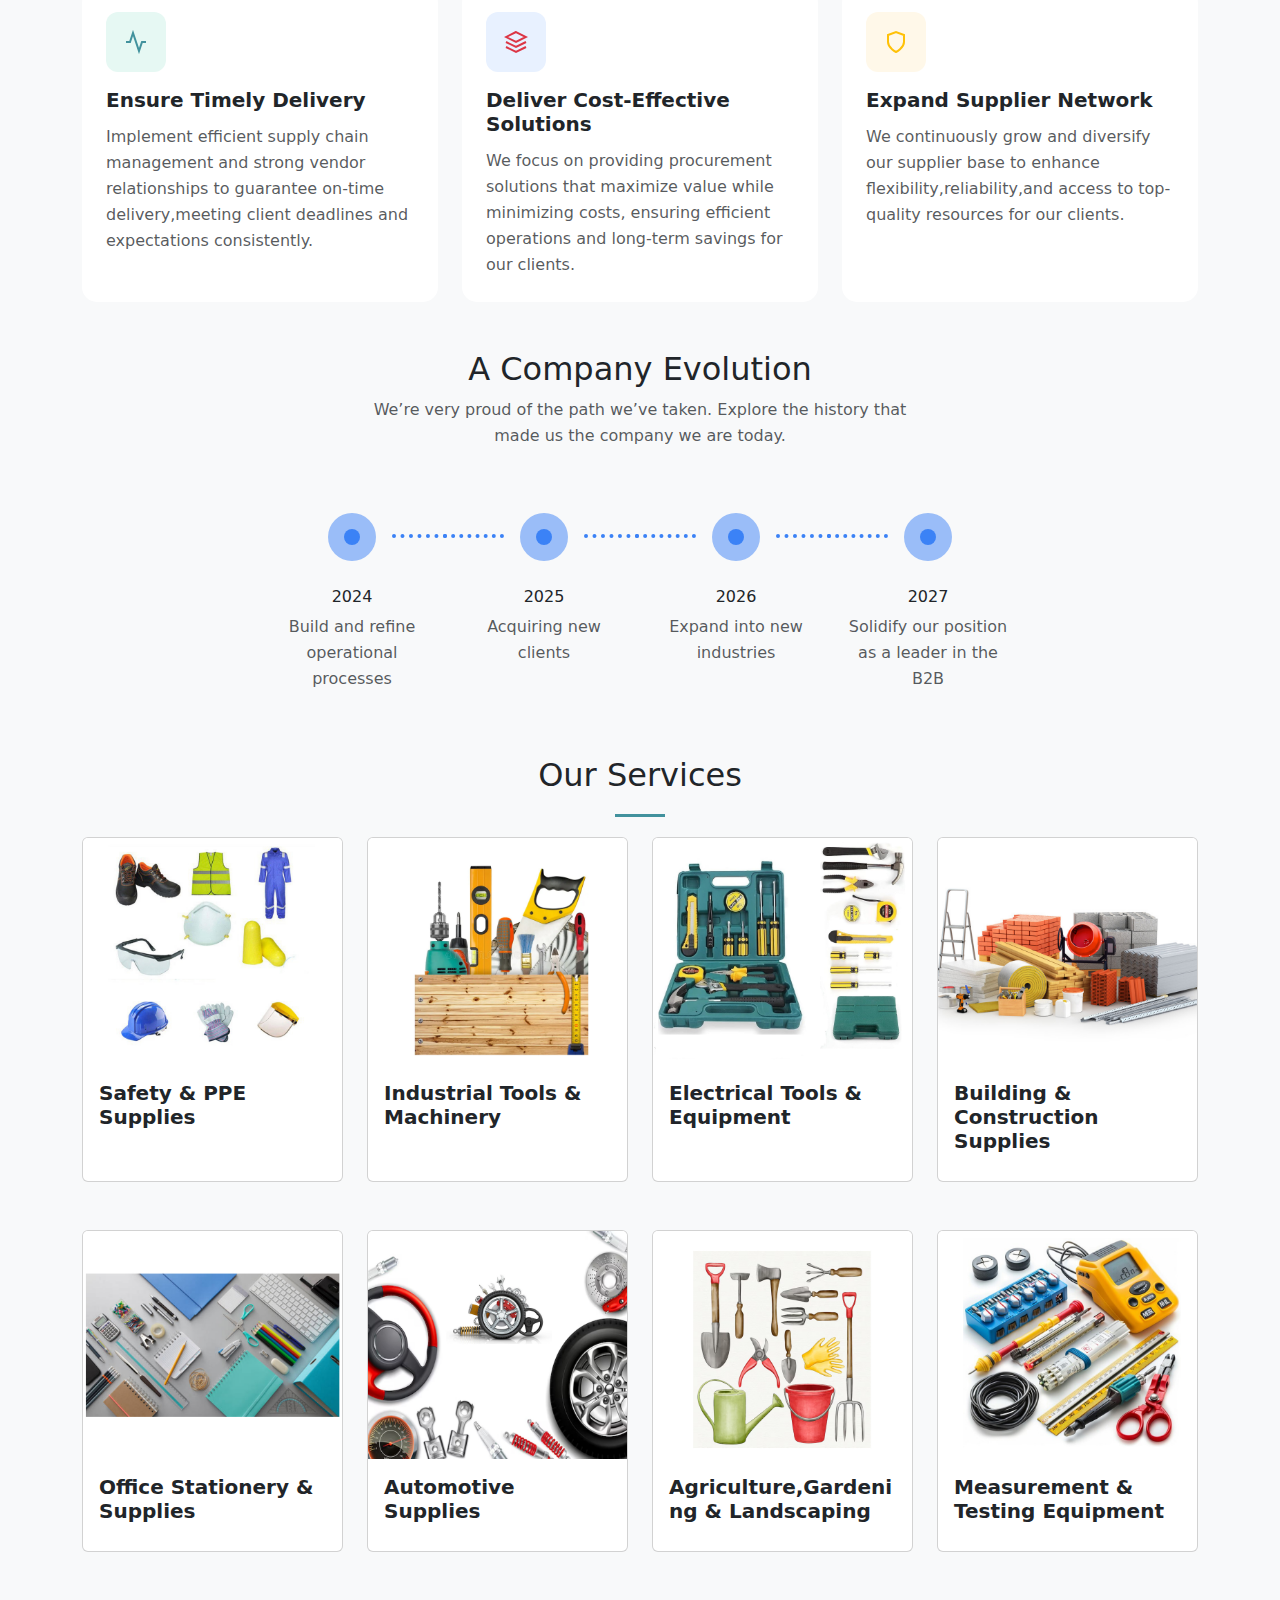
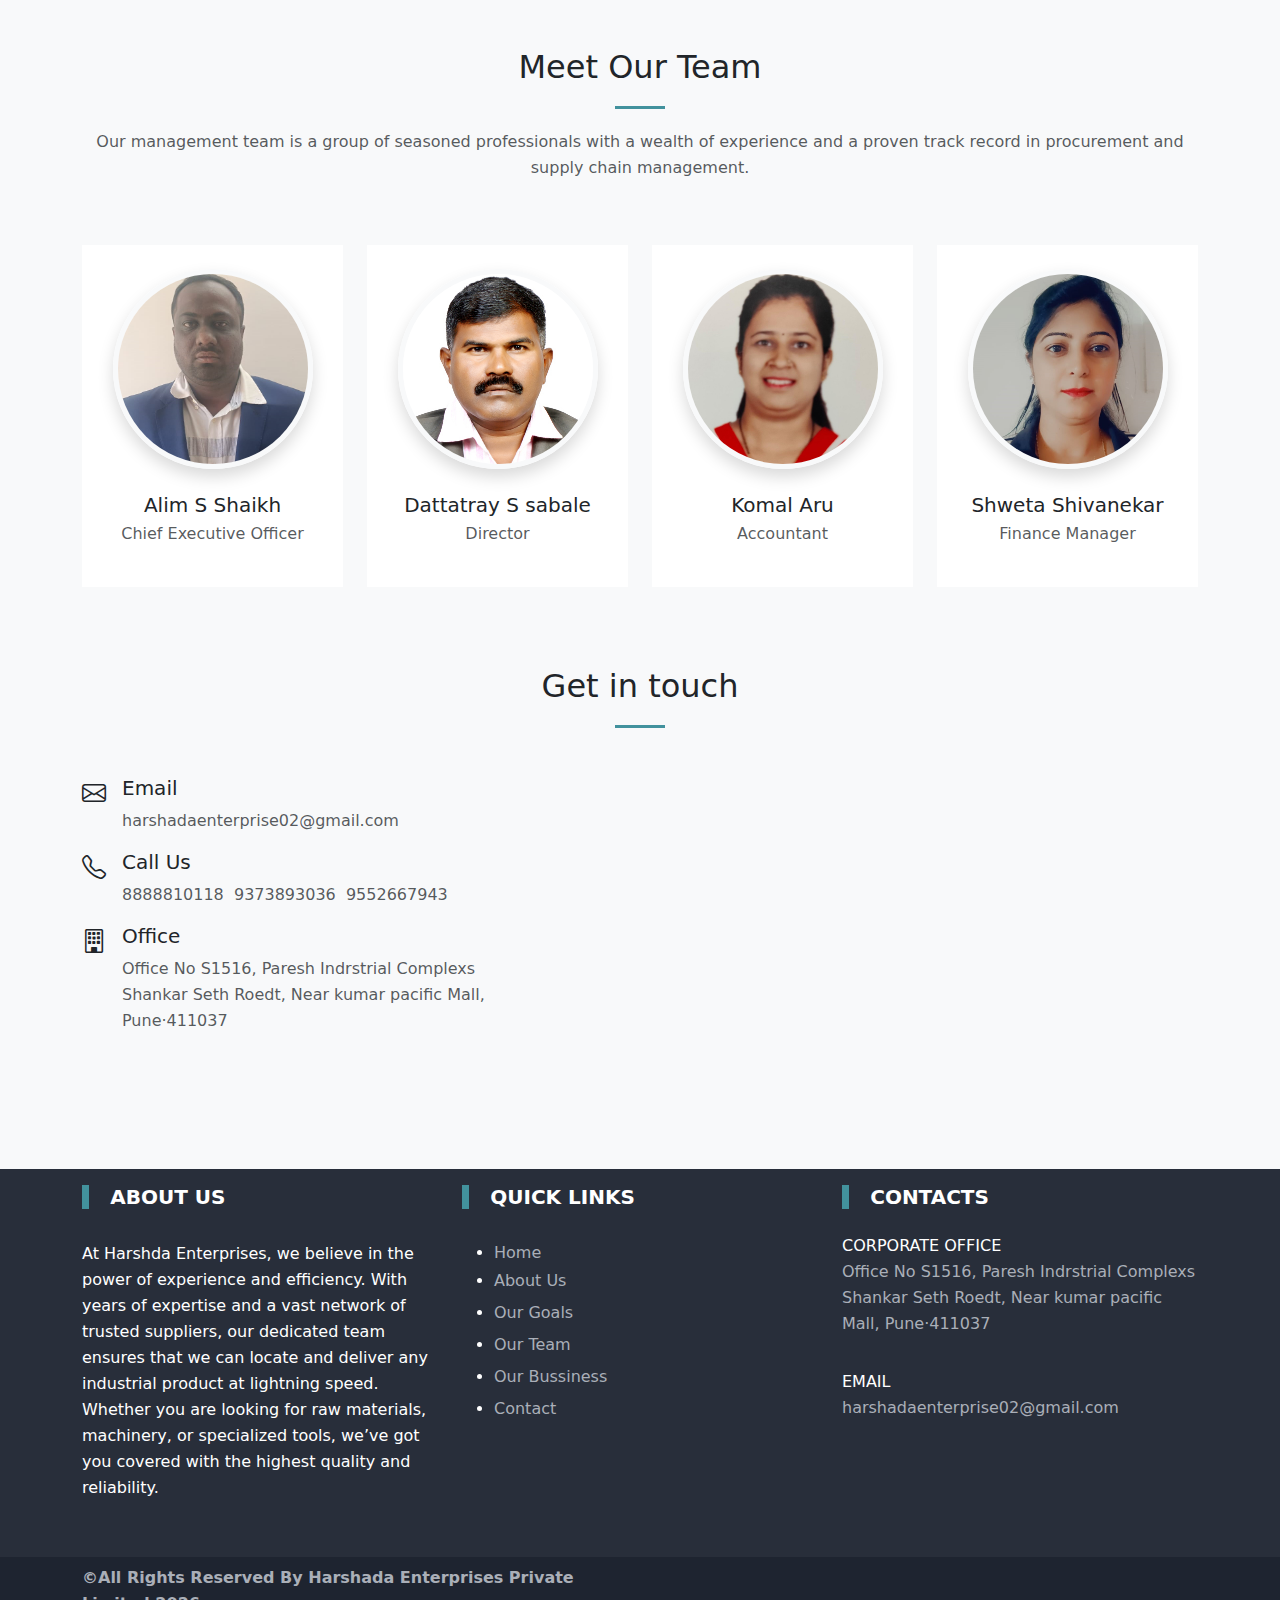
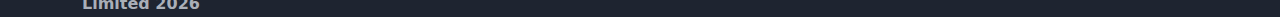
==== commit 2af3c28a: "Update index.html" ====
--- a/index.html
+++ b/index.html
@@ -394,7 +394,7 @@
                 </div>  
                 <div class="text ms-3">
                     <h5>Office</h5>
-                    <p class="text-muted">Office No S1516, Paresh Indrstrial Complexs Shankar Seth Roedt, Near kumar Feclite Mall, Pune·411037
+                    <p class="text-muted">Office No S1516, Paresh Indrstrial Complexs Shankar Seth Roedt, Near kumar pacific Mall, Pune·411037
                     </p>  
                 </div>  
             </div>
@@ -436,7 +436,7 @@
             <p class="py-3">
             CORPORATE OFFICE<br/>
             <a href="#" class="text-decoration-none pe-none"  style="color: #aaafb8 !important;">
-                Office No S1516, Paresh Indrstrial Complexs Shankar Seth Roedt, Near kumar Feclite Mall, Pune·411037
+                Office No S1516, Paresh Indrstrial Complexs Shankar Seth Roedt, Near kumar pacific Mall, Pune·411037
             </a>   
           </p>
     <p class="">EMAIL<br/>
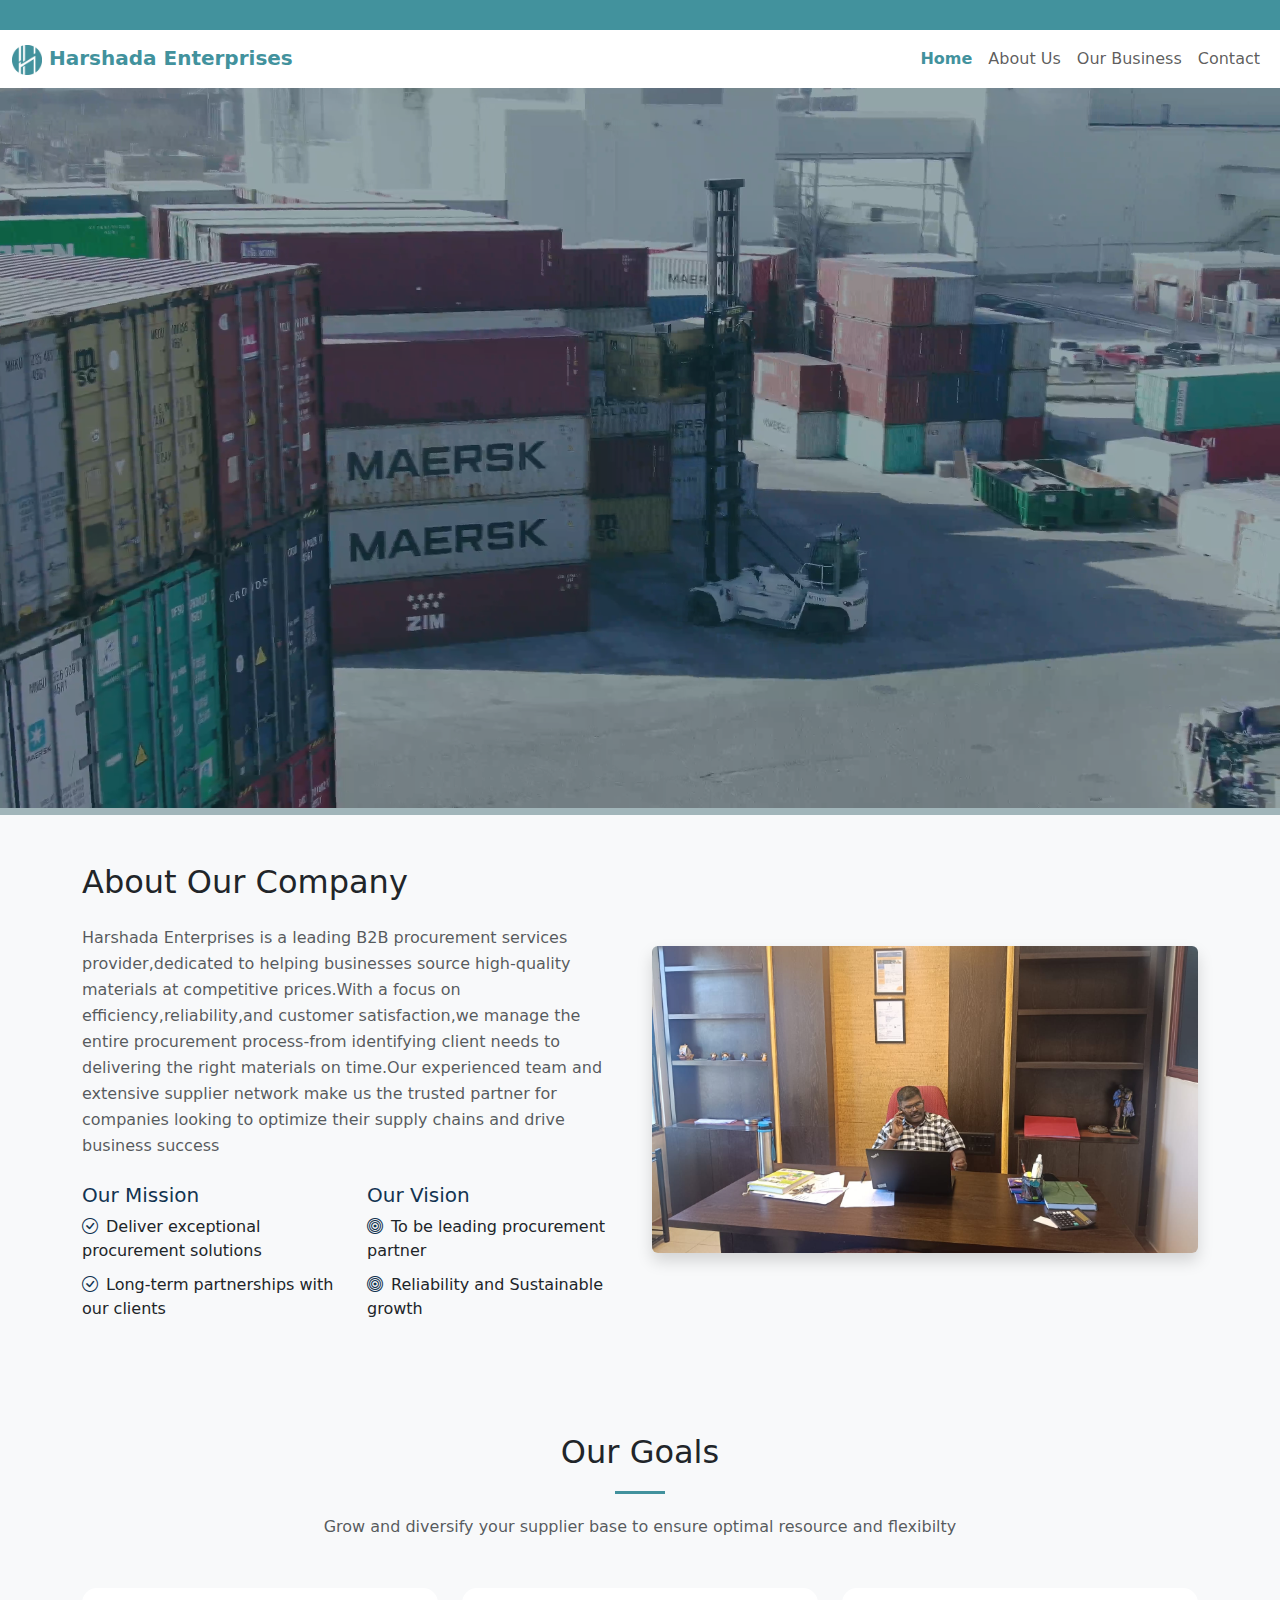
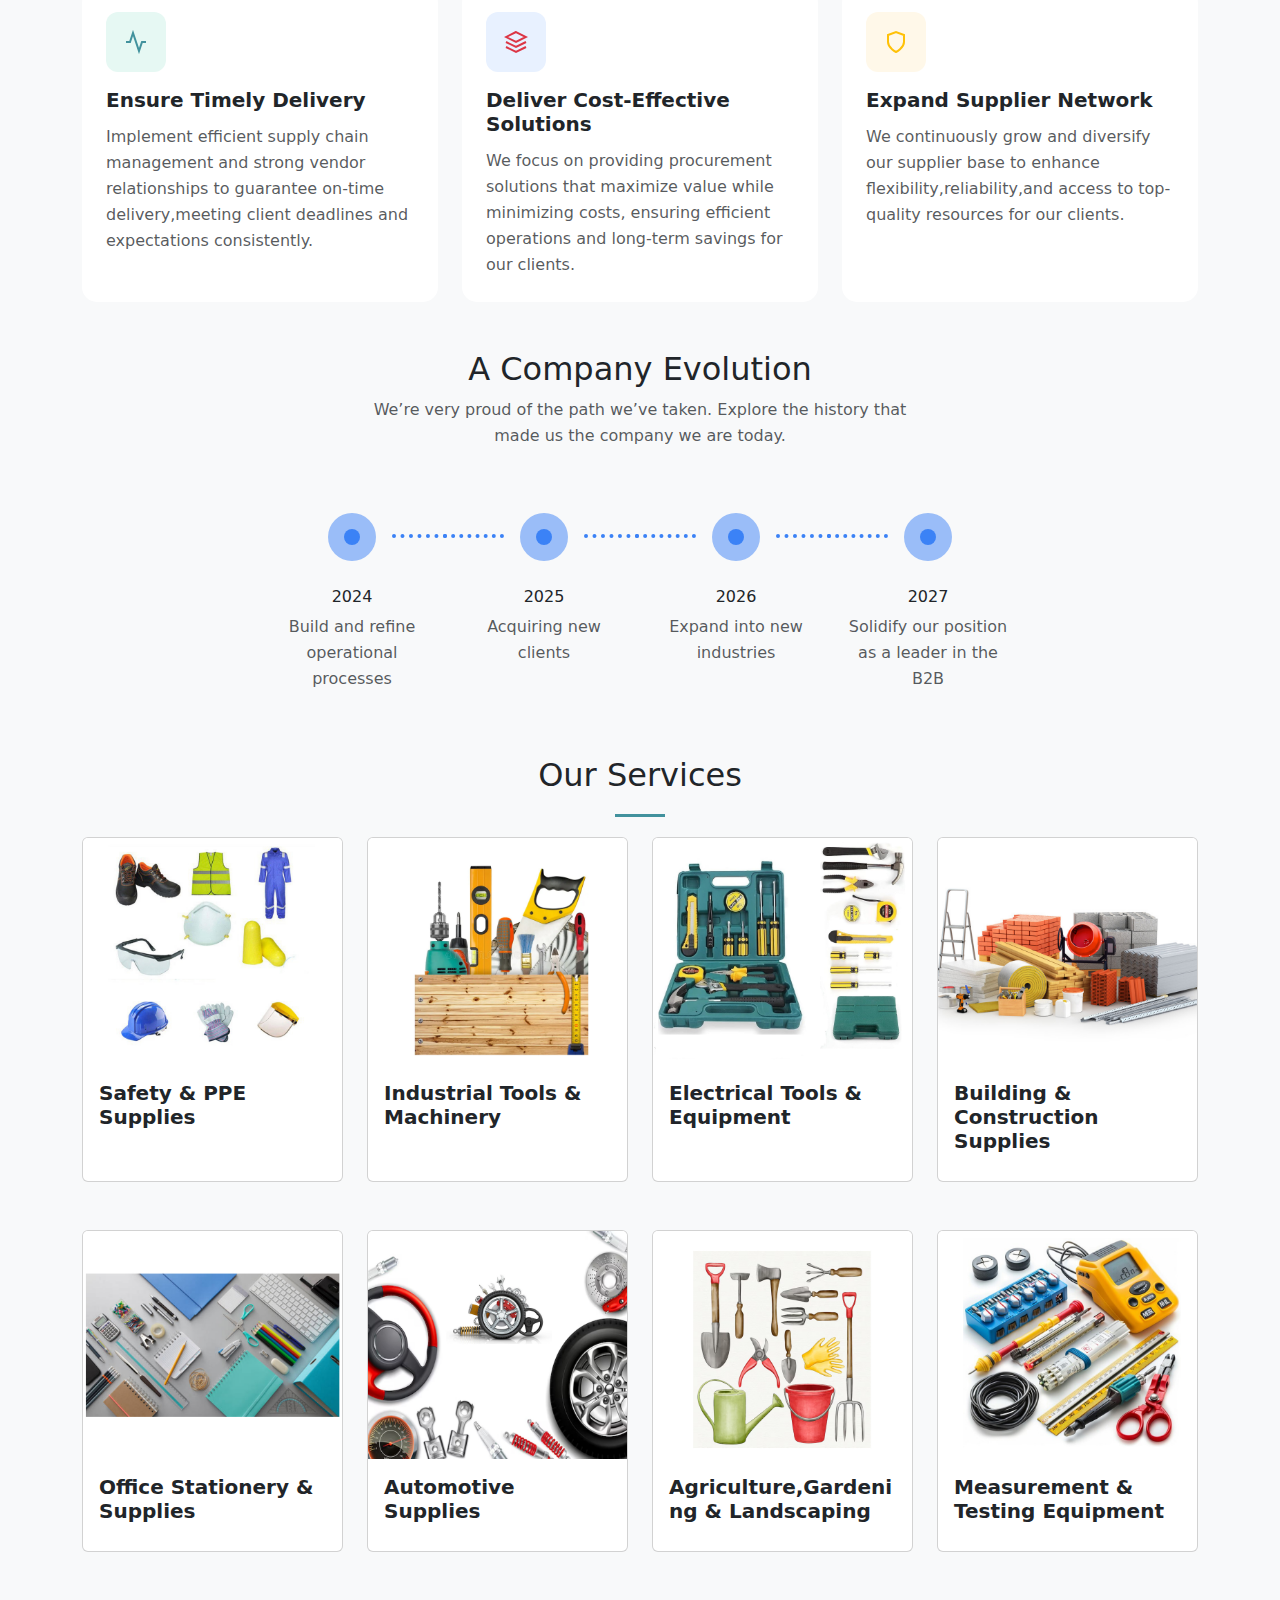
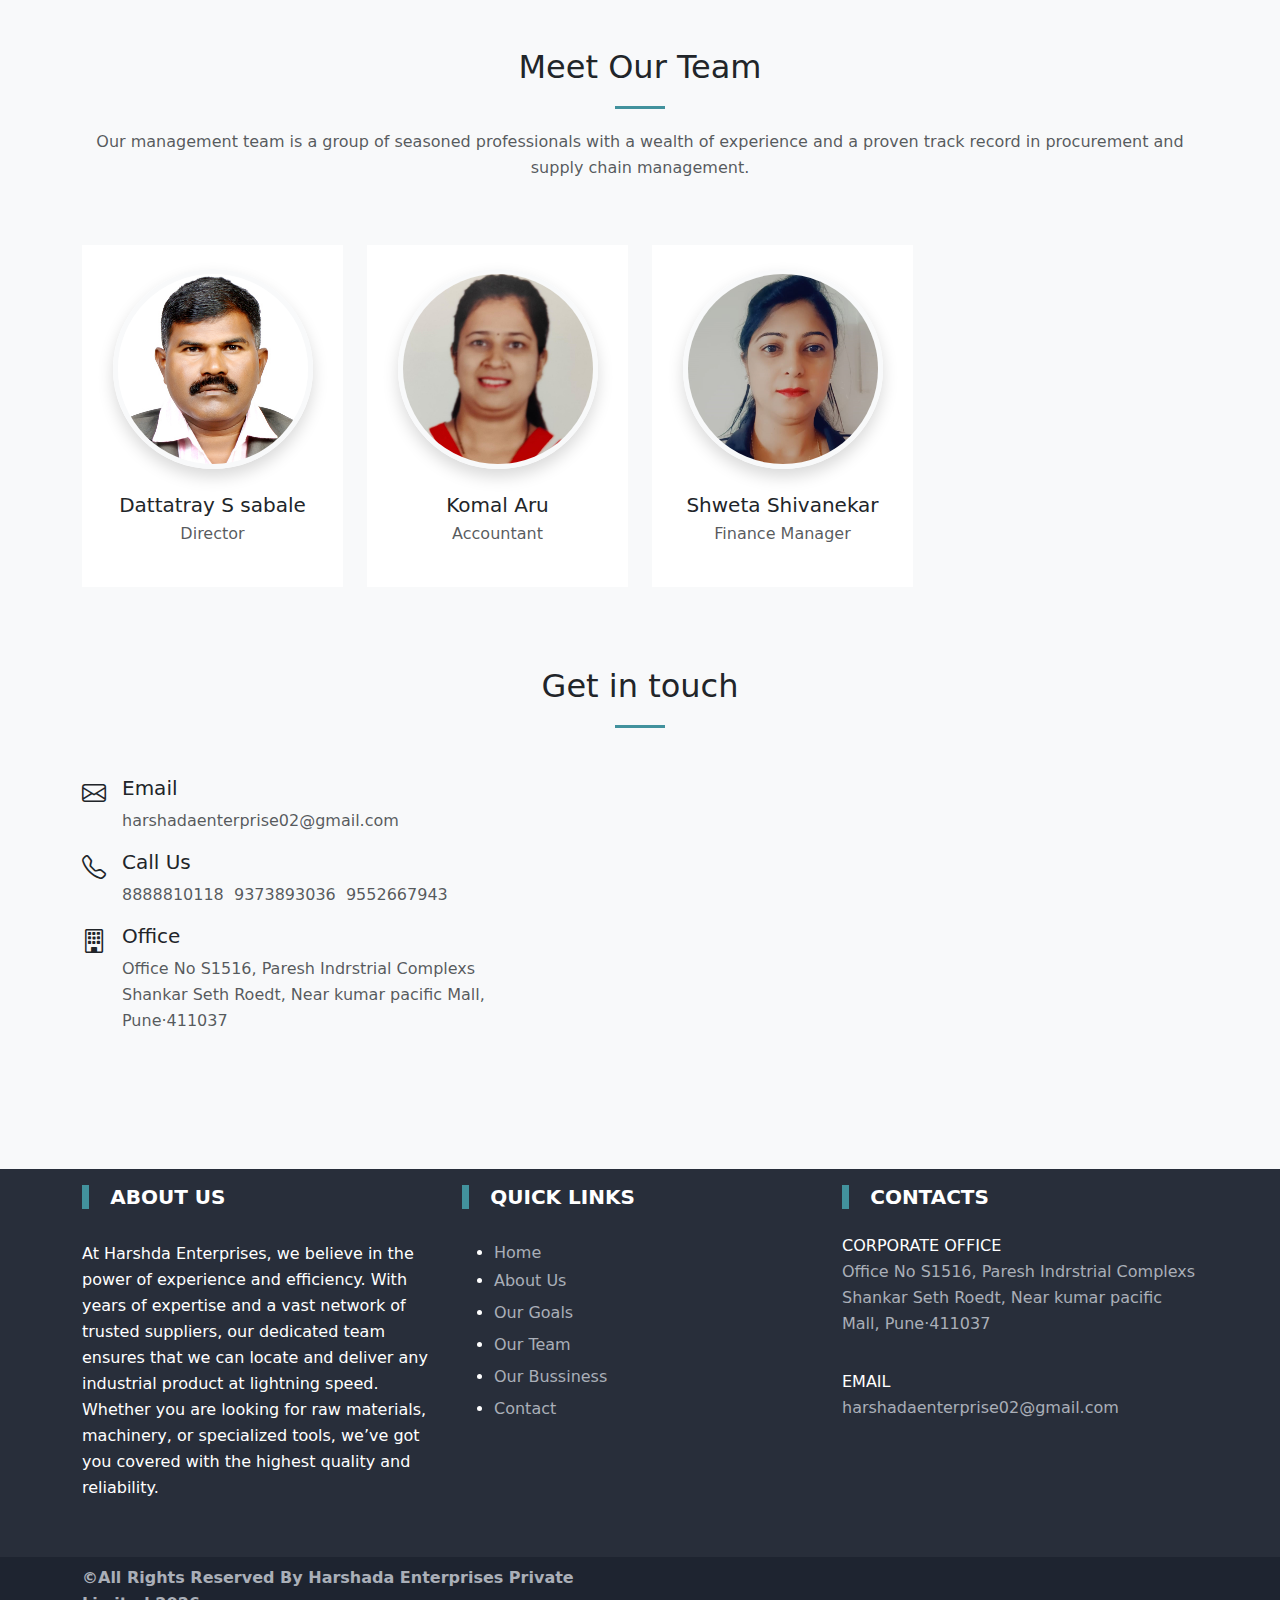
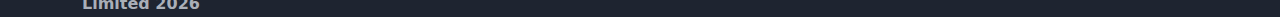
==== commit 155d6924: "Update index.html" ====
--- a/index.html
+++ b/index.html
@@ -310,7 +310,7 @@
         <!-- Team Members -->
         <div class="row g-4">
             <!-- Team Member 1 -->
-            <div class="col-lg-3 col-md-6">
+            <div class="col-lg-3 col-md-6 d-none">
                 <div class="team-member text-center p-4 bg-white">
                     <img src="img/Alim.jpg" alt="Team Member 1" class="mb-4 shadow">
                     <h5 class="mb-1">Alim S Shaikh</h5>
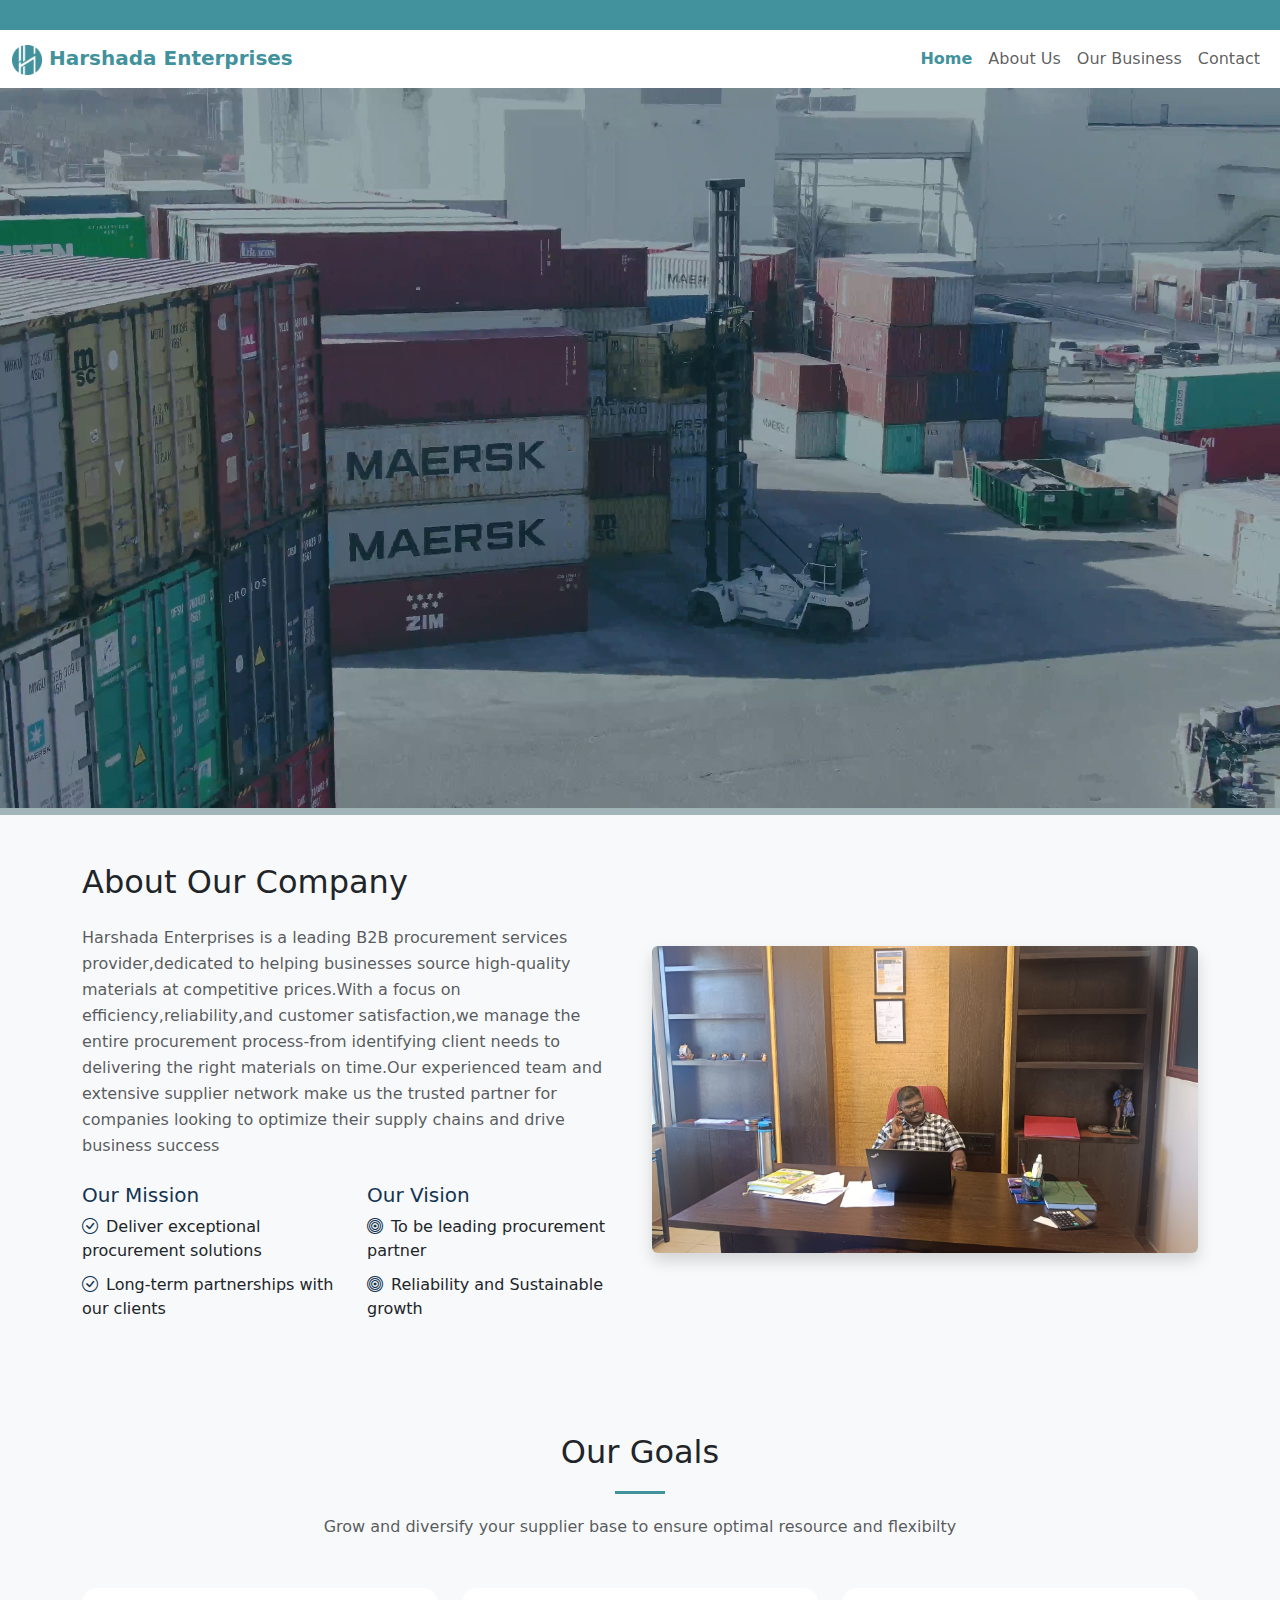
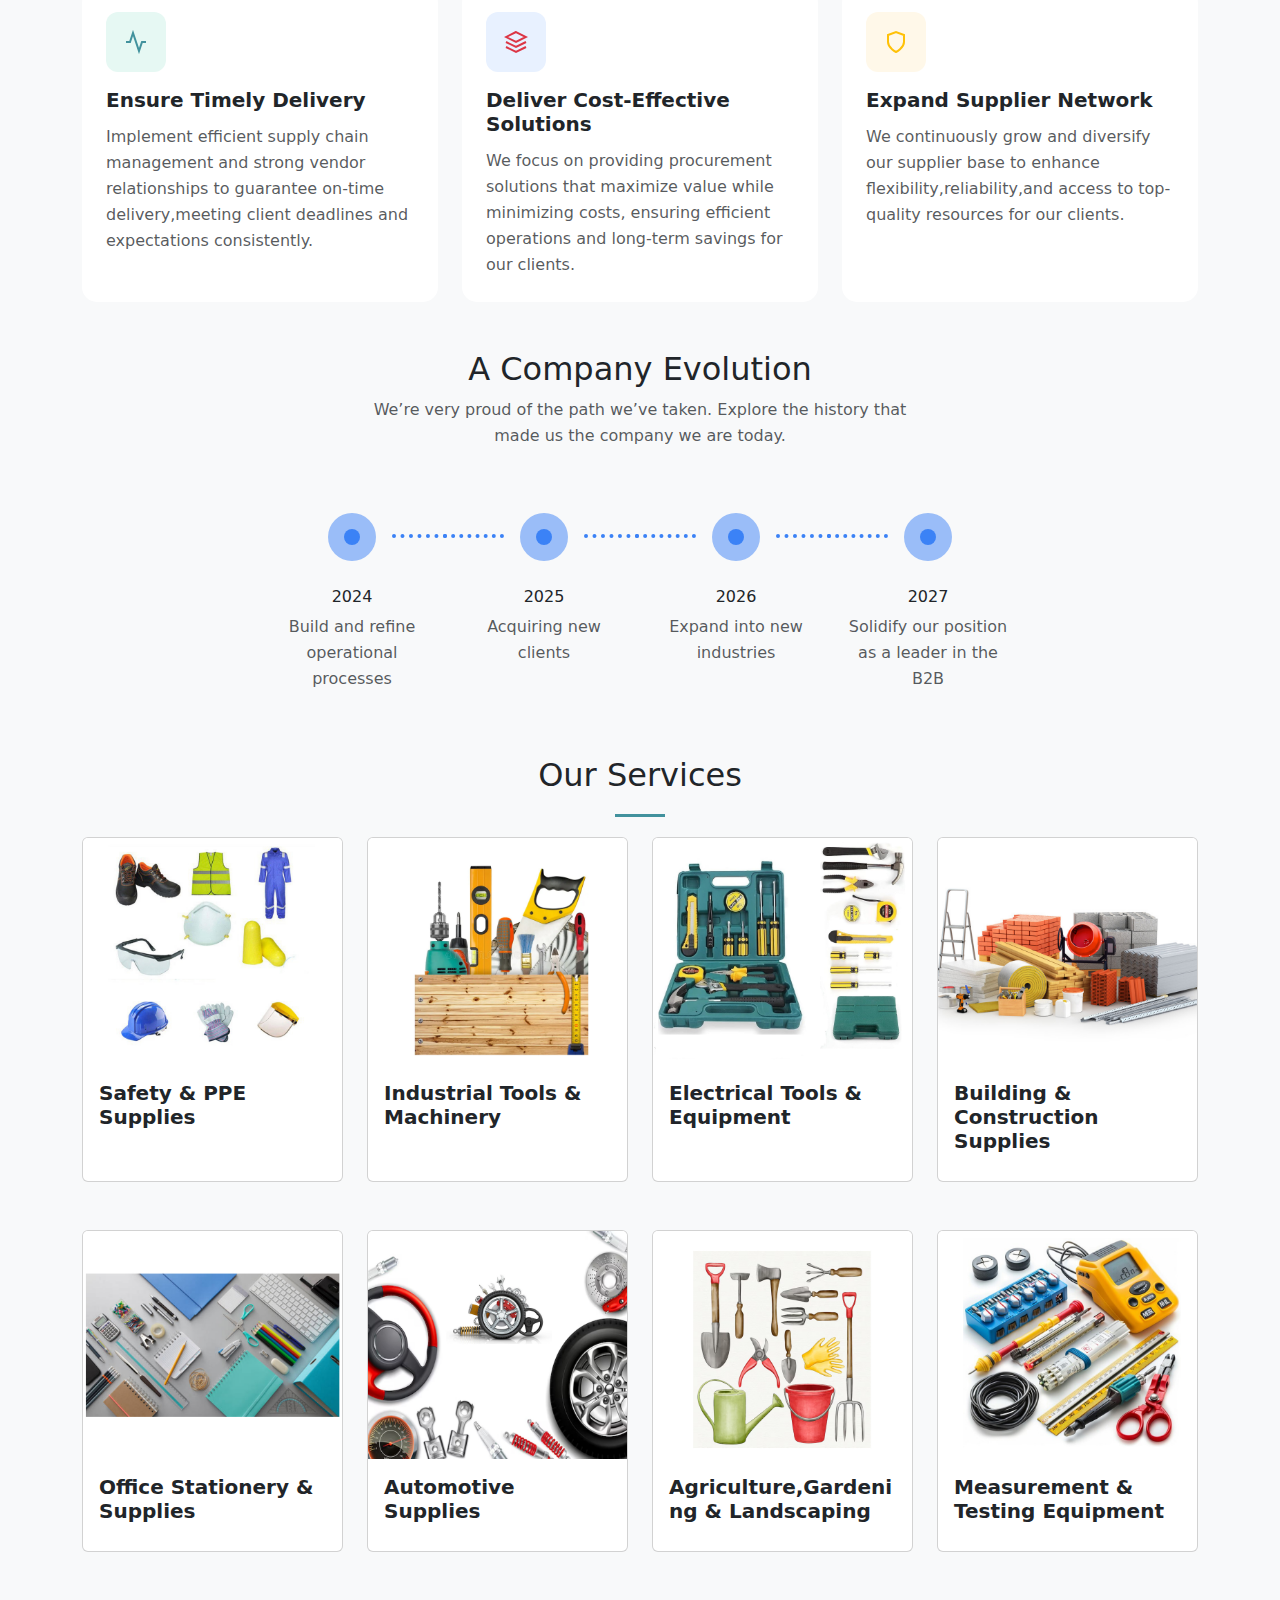
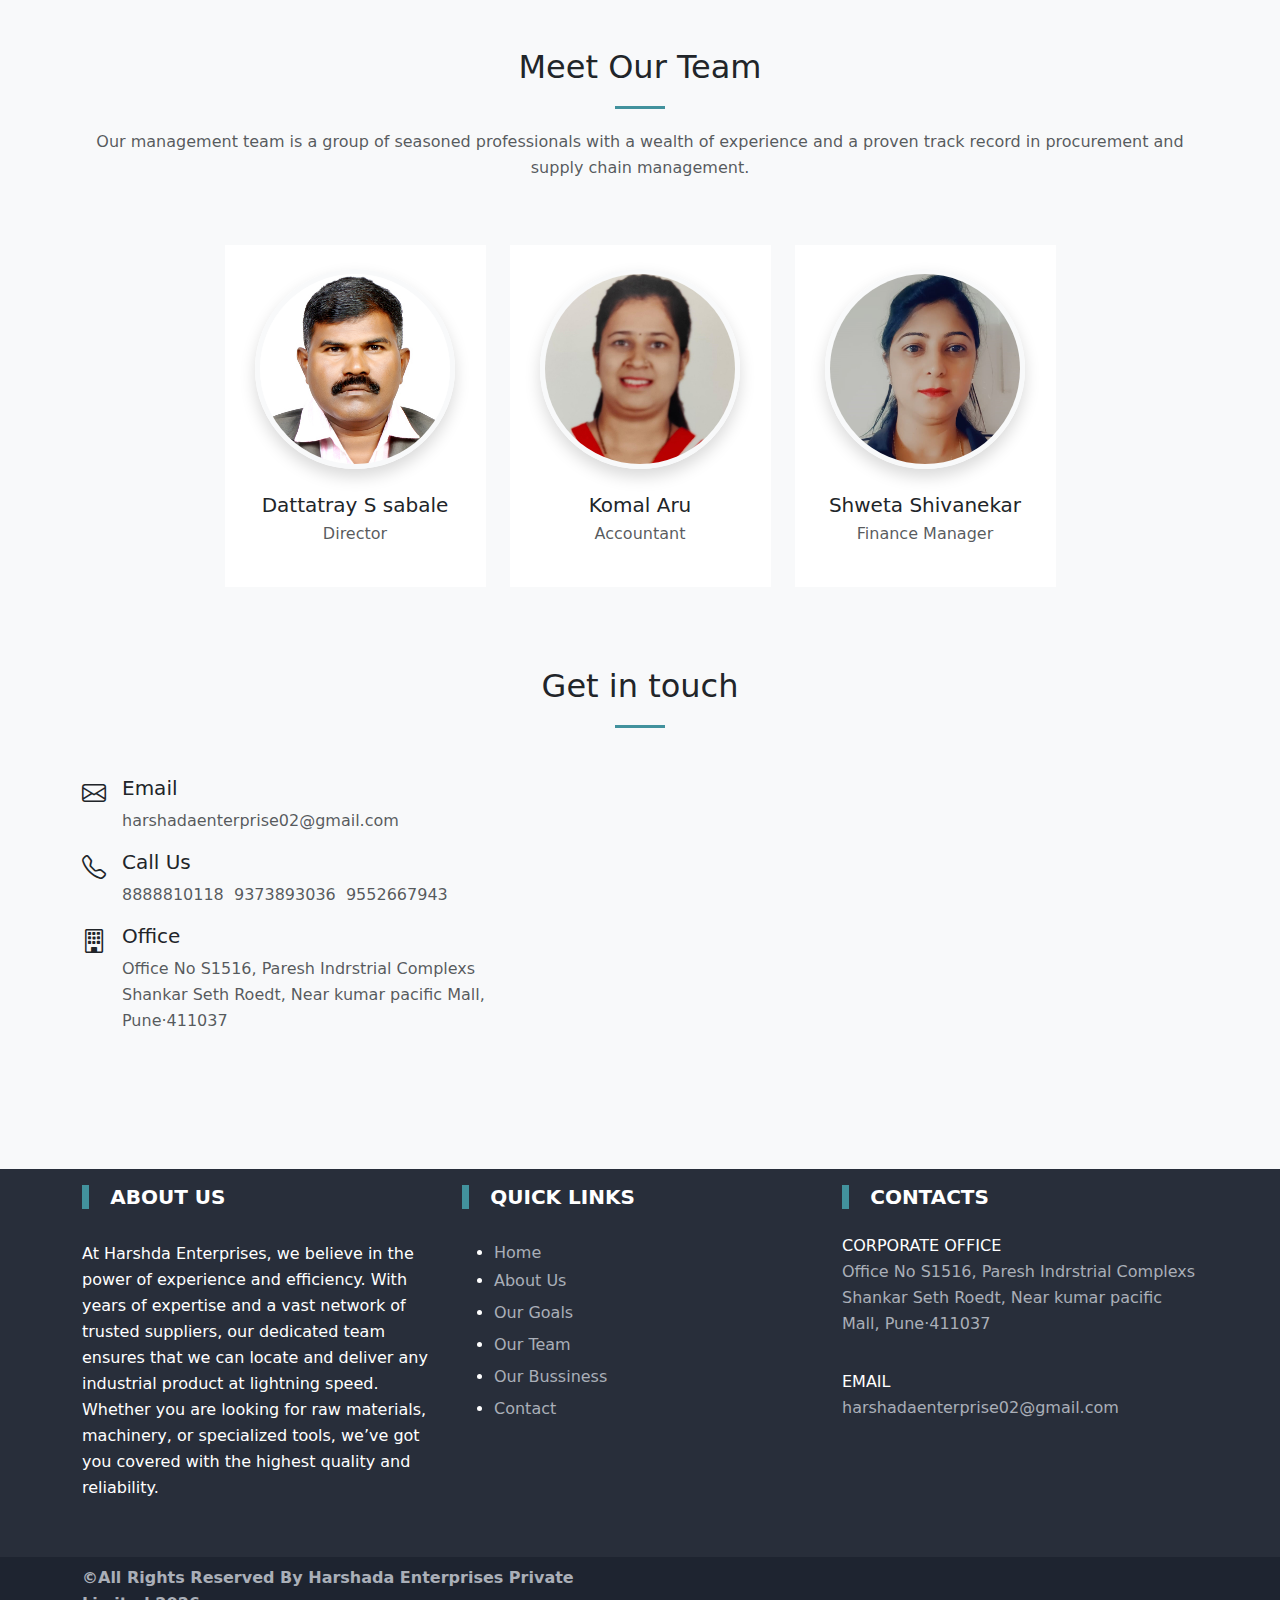
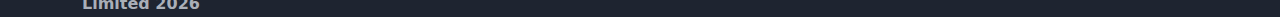
==== commit 865e22f4: "Update index.html" ====
--- a/index.html
+++ b/index.html
@@ -308,7 +308,7 @@
         </div>
 
         <!-- Team Members -->
-        <div class="row g-4">
+        <div class="row justify-content-center g-4">
             <!-- Team Member 1 -->
             <div class="col-lg-3 col-md-6 d-none">
                 <div class="team-member text-center p-4 bg-white">
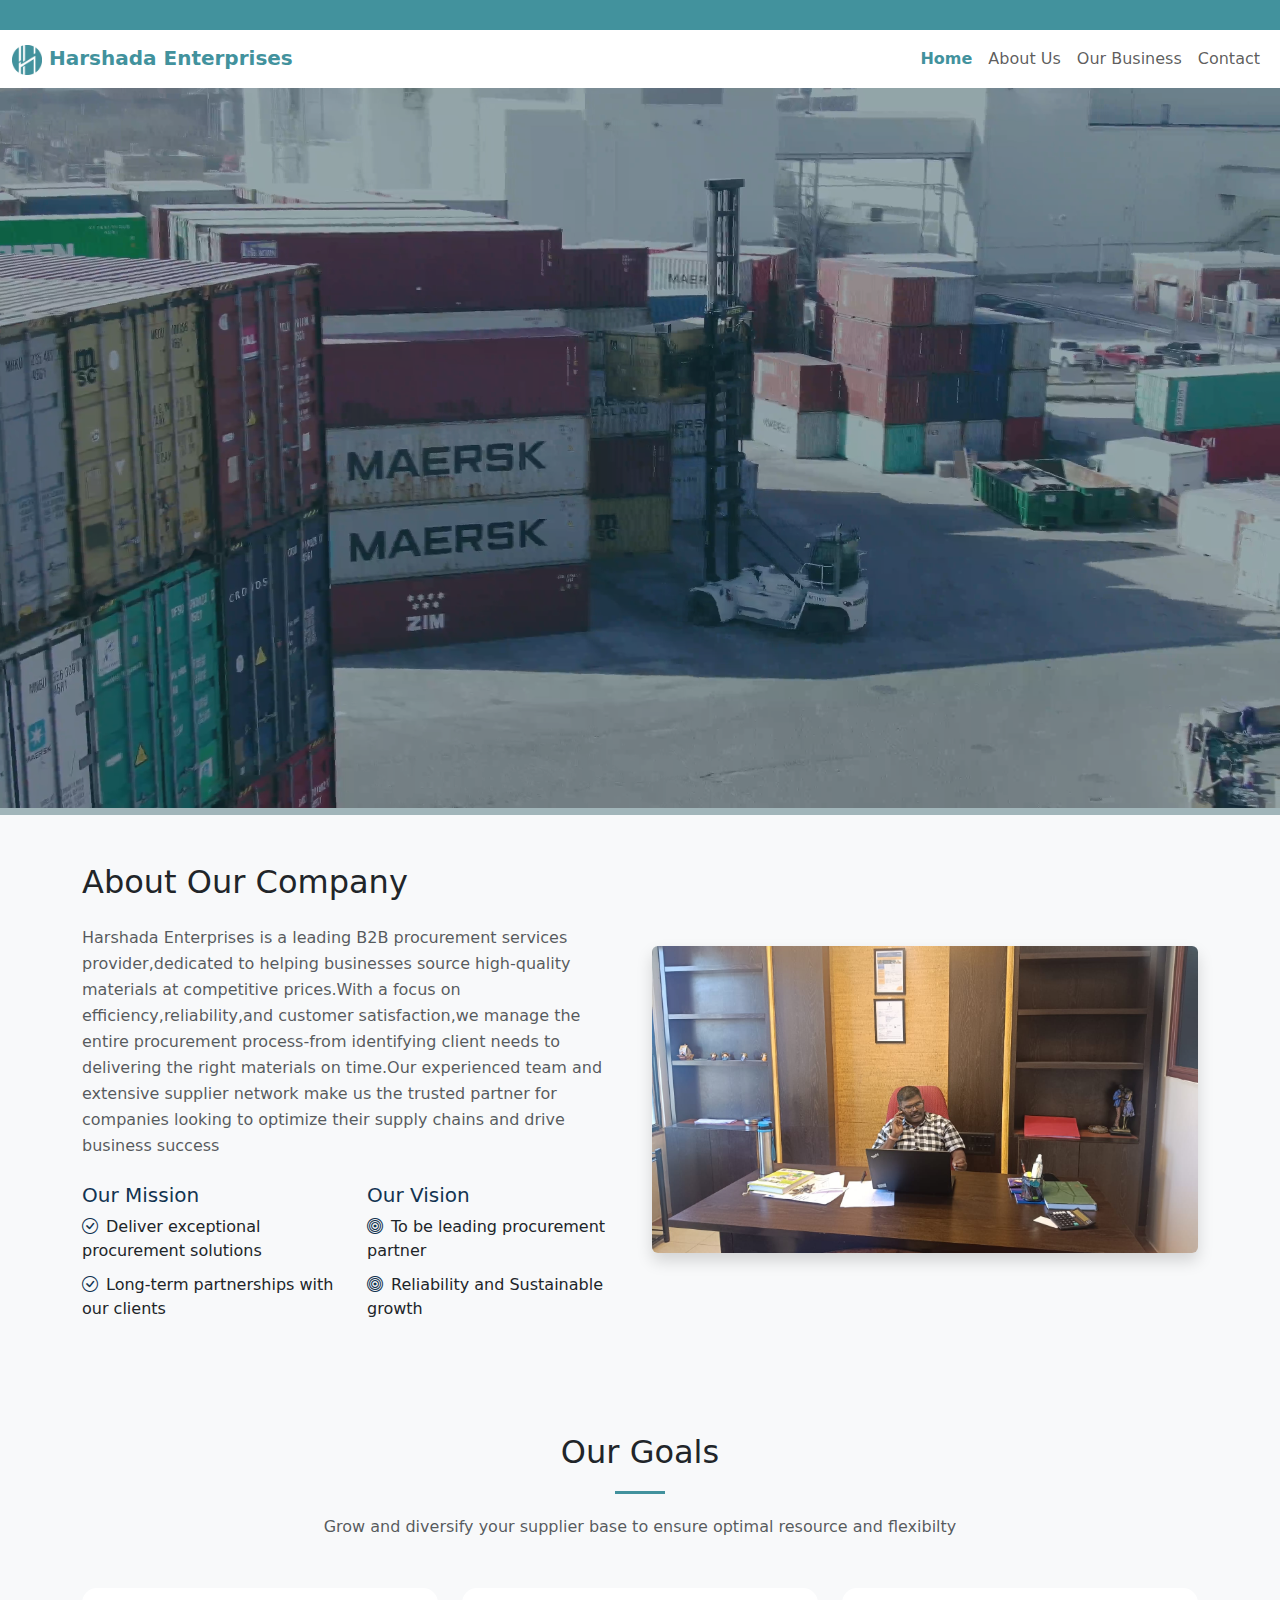
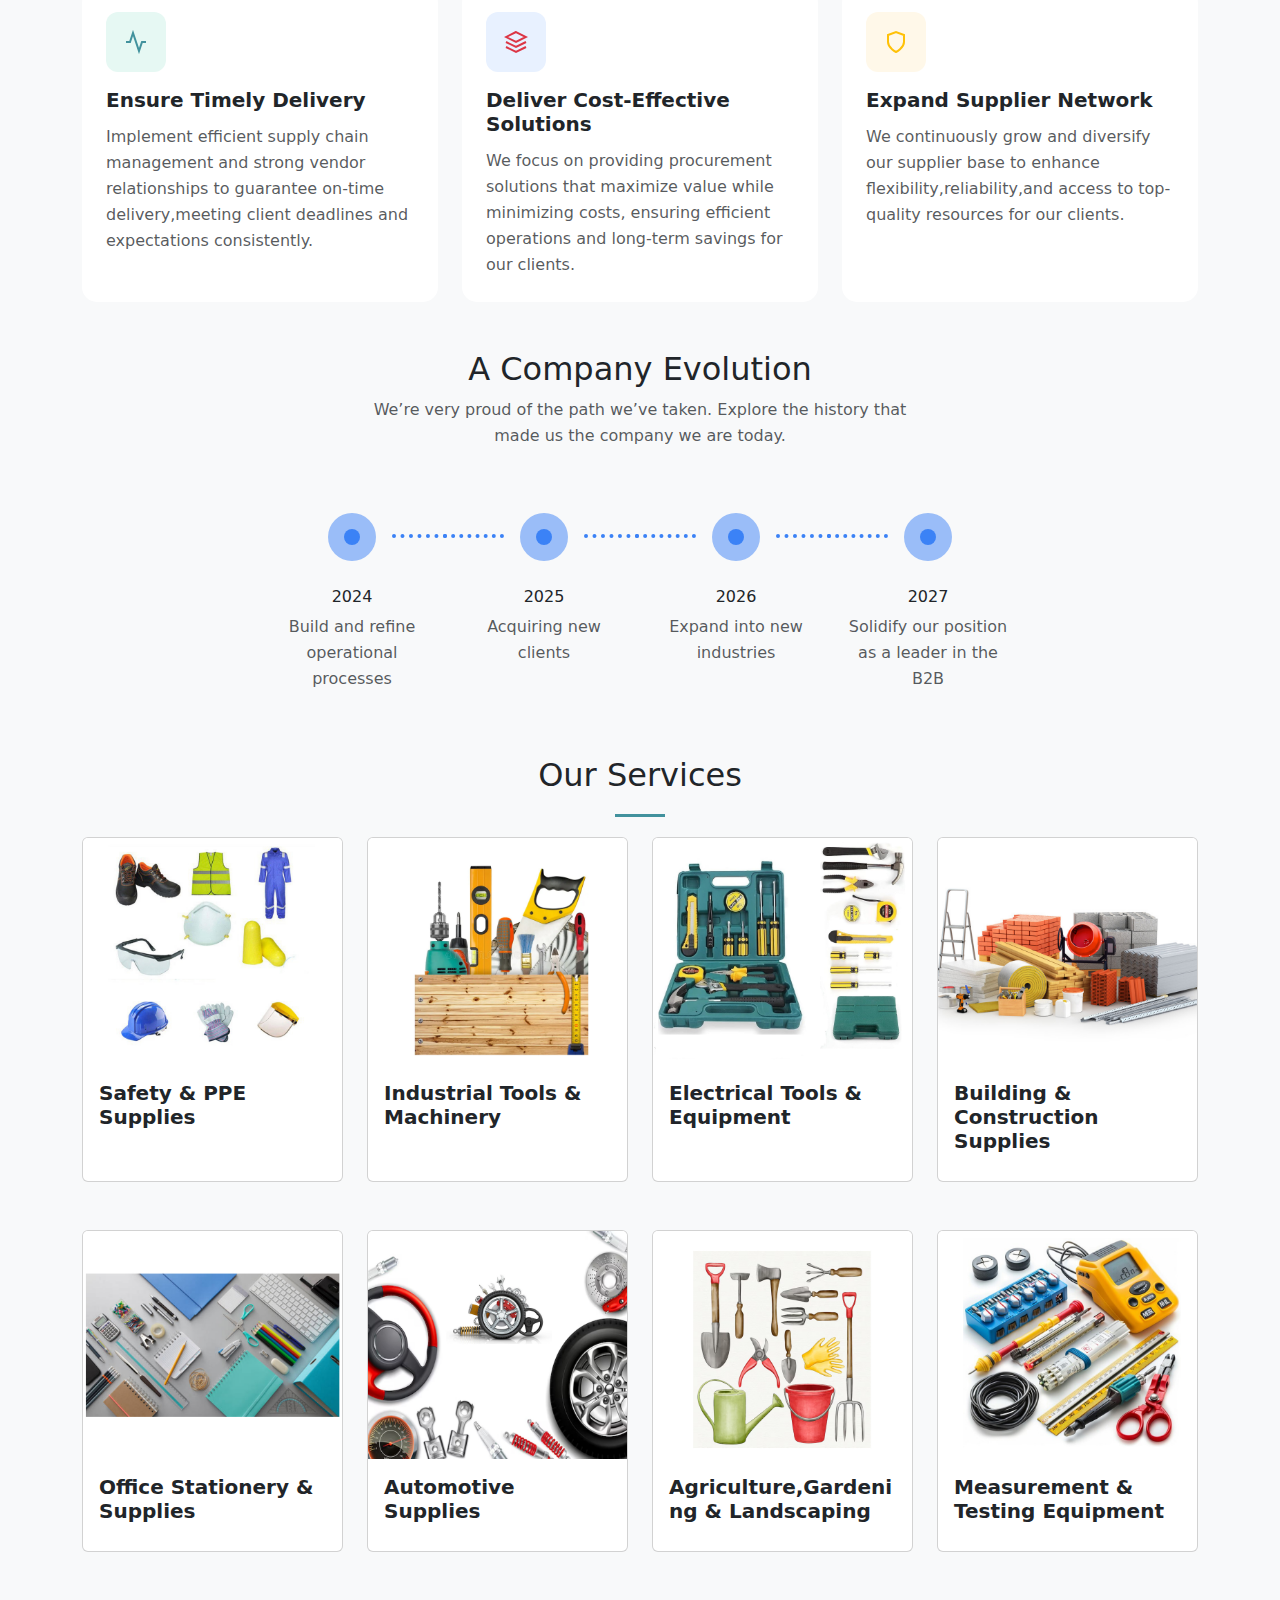
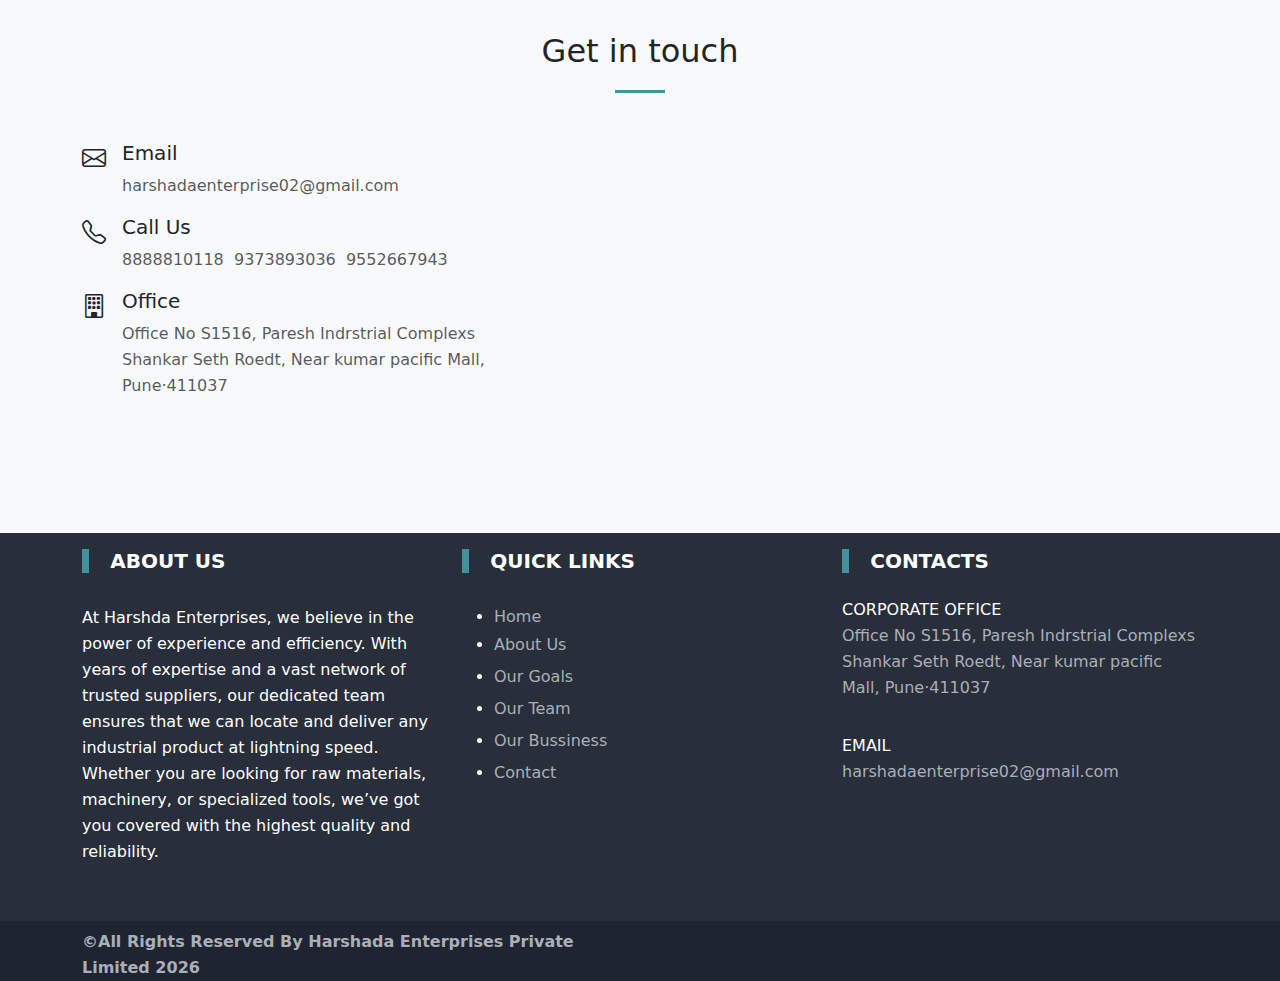
==== commit 224b58fa: "Update index.html" ====
--- a/index.html
+++ b/index.html
@@ -297,7 +297,7 @@
 </section>
 <!-- Team -->
 
-<section class="py-5" id="scrollspyHeading4">
+<section class="py-5 d-none" id="scrollspyHeading4">
     <div class="container">
         <!-- Section Header -->
         <div class="row text-center mb-5">
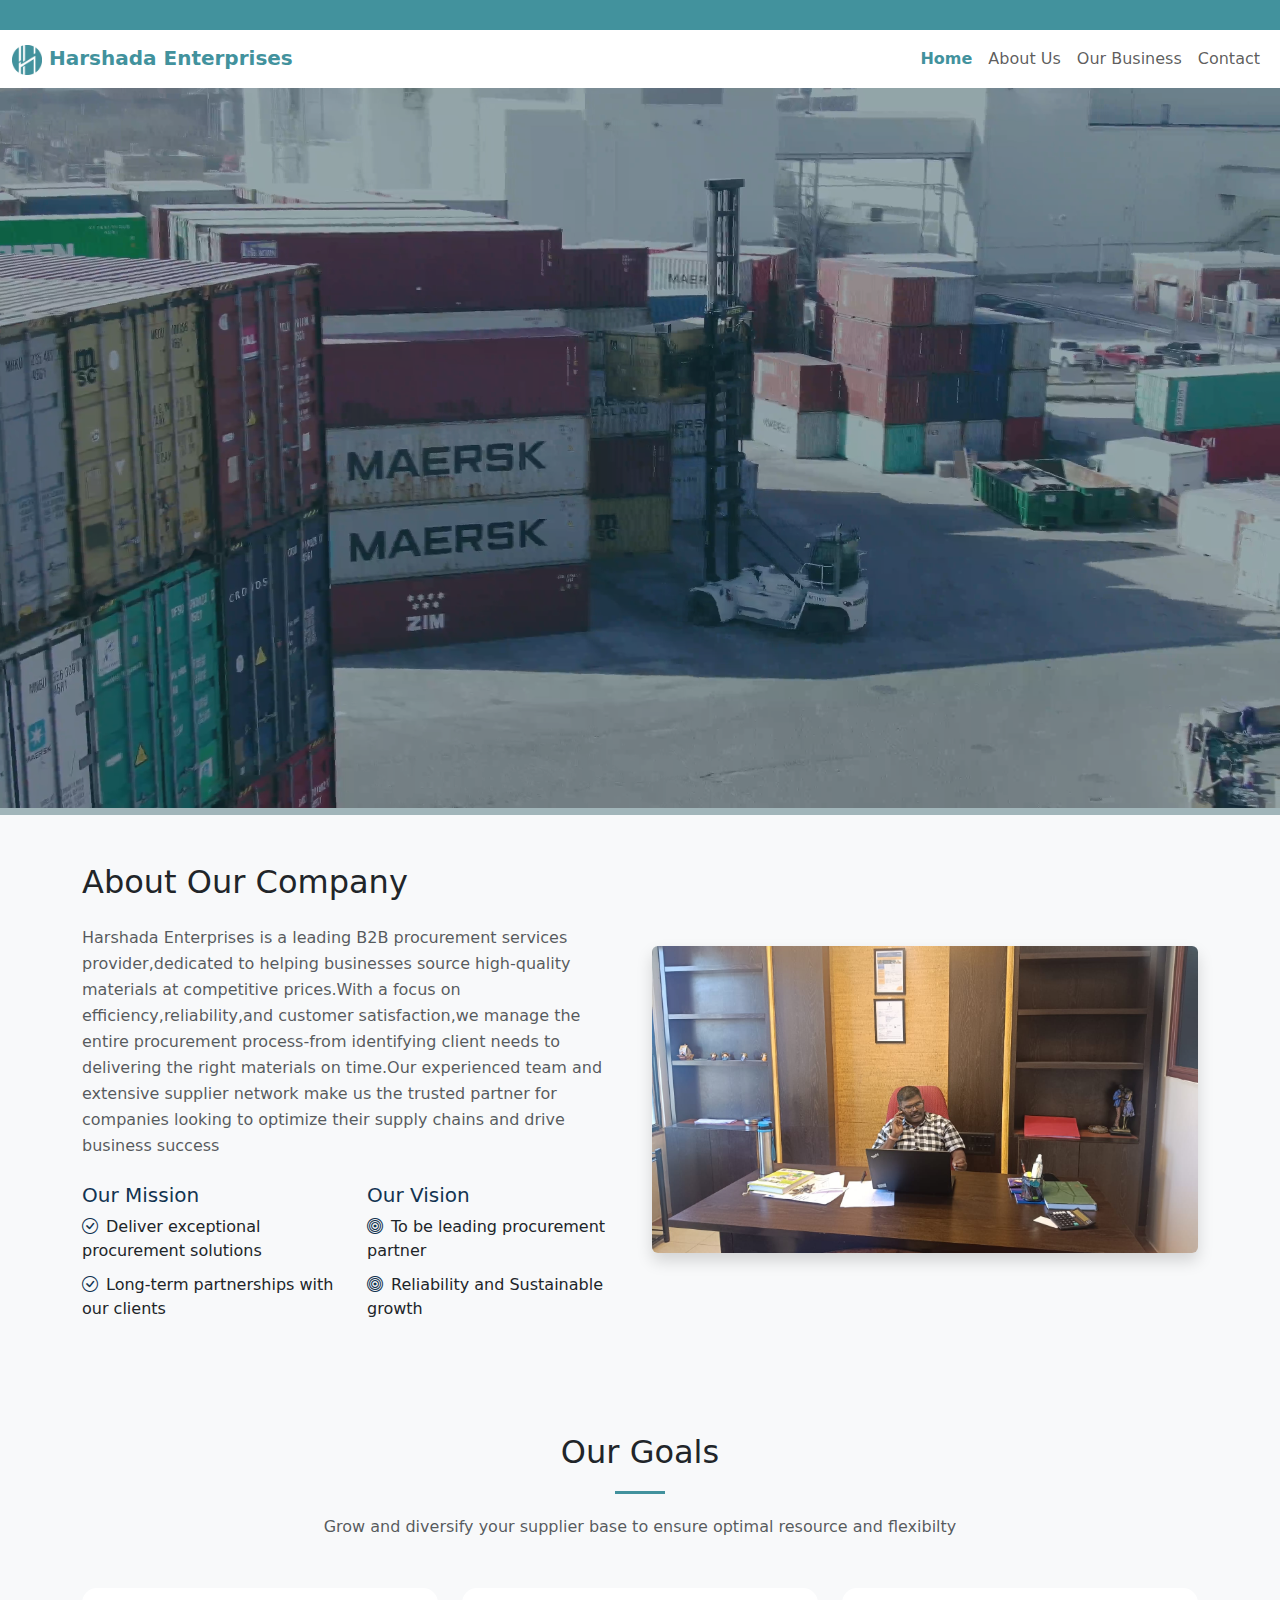
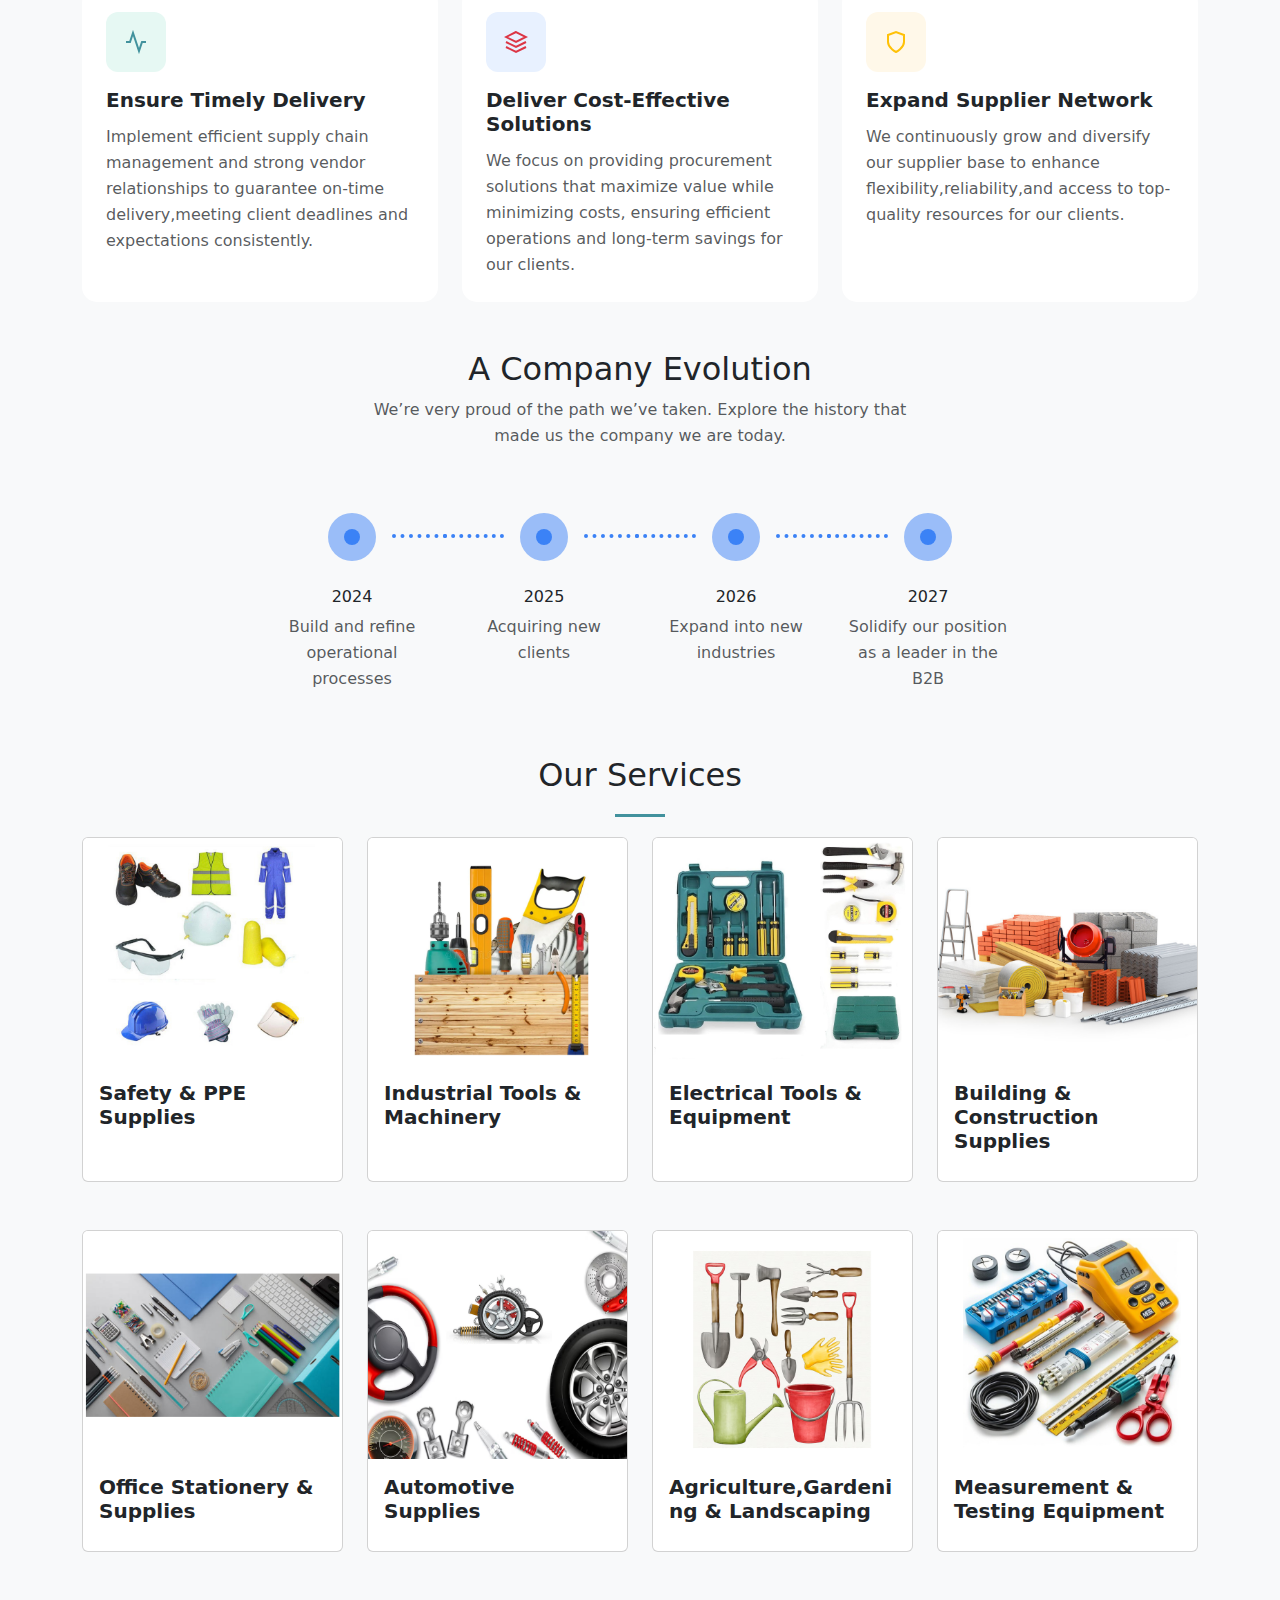
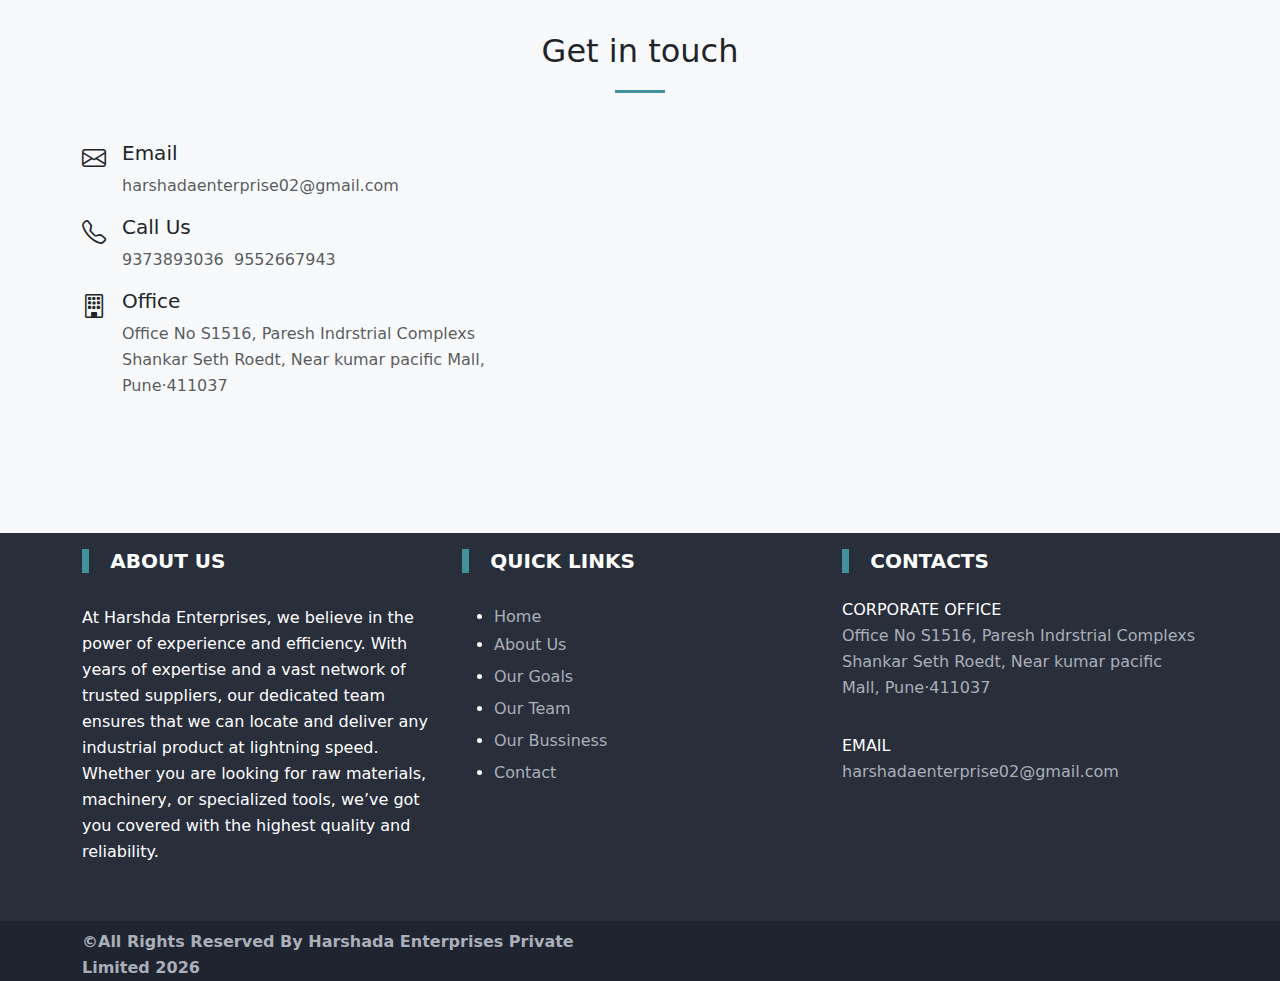
==== commit 2c8a005a: "Update index.html" ====
--- a/index.html
+++ b/index.html
@@ -383,7 +383,7 @@
                 </div>  
                 <div class="text ms-3">
                     <h5>Call Us</h5>
-                    <p class="text-muted">8888810118&nbsp;&nbsp;9373893036&nbsp;&nbsp;9552667943</p>    
+                    <p class="text-muted">9373893036&nbsp;&nbsp;9552667943</p>    
                   
                 </div>  
             </div>
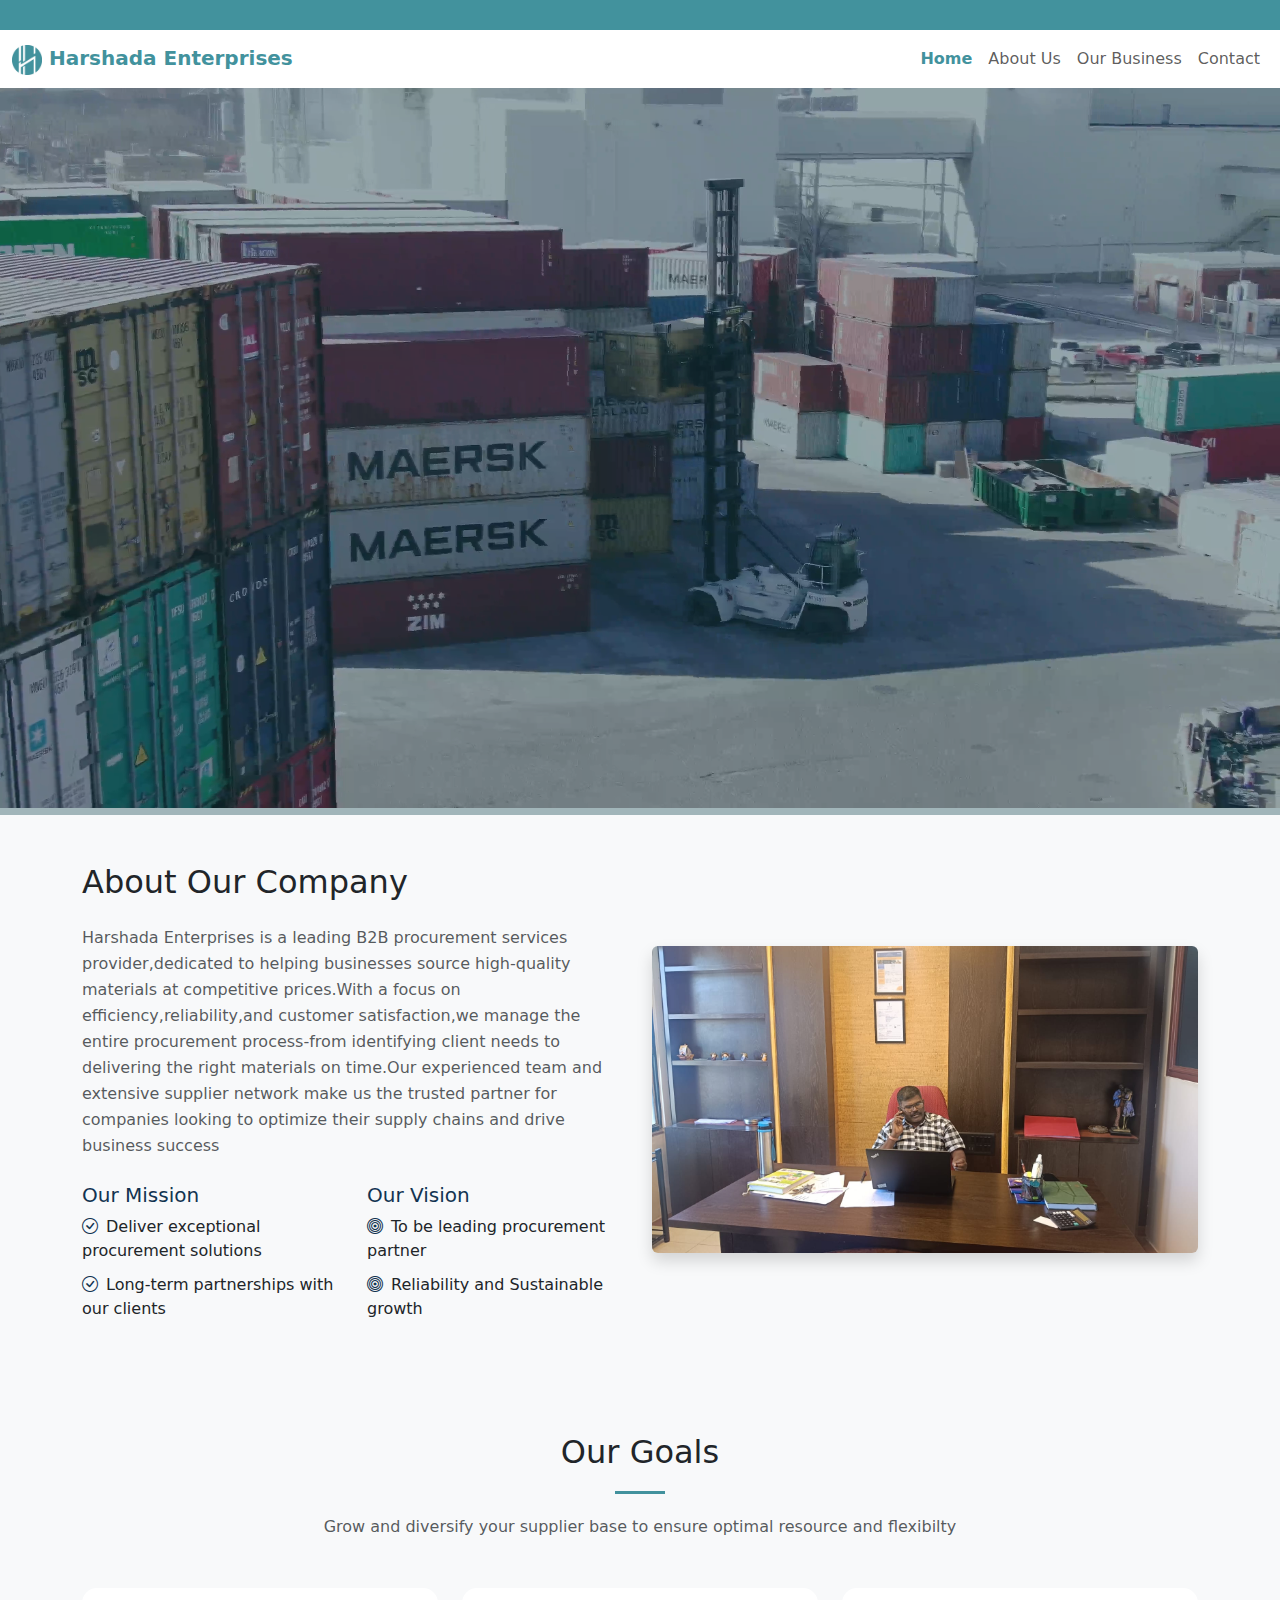
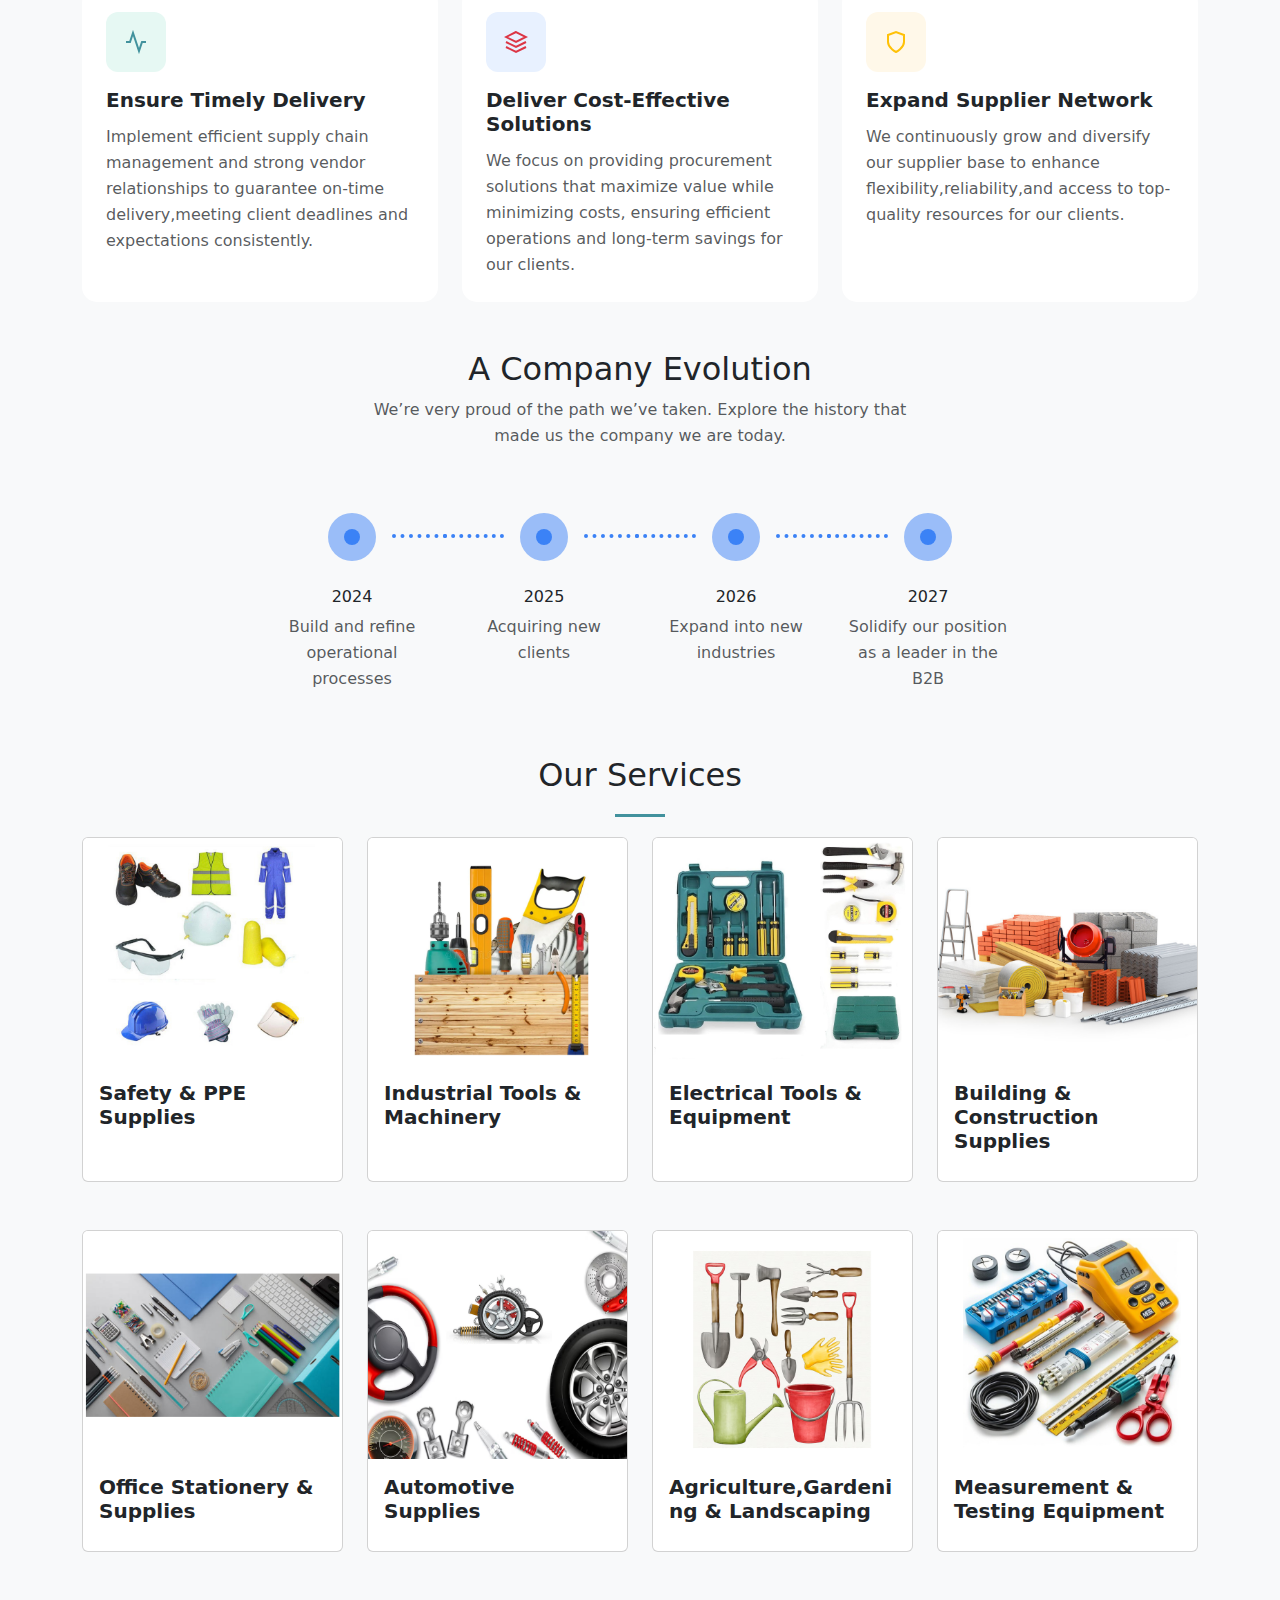
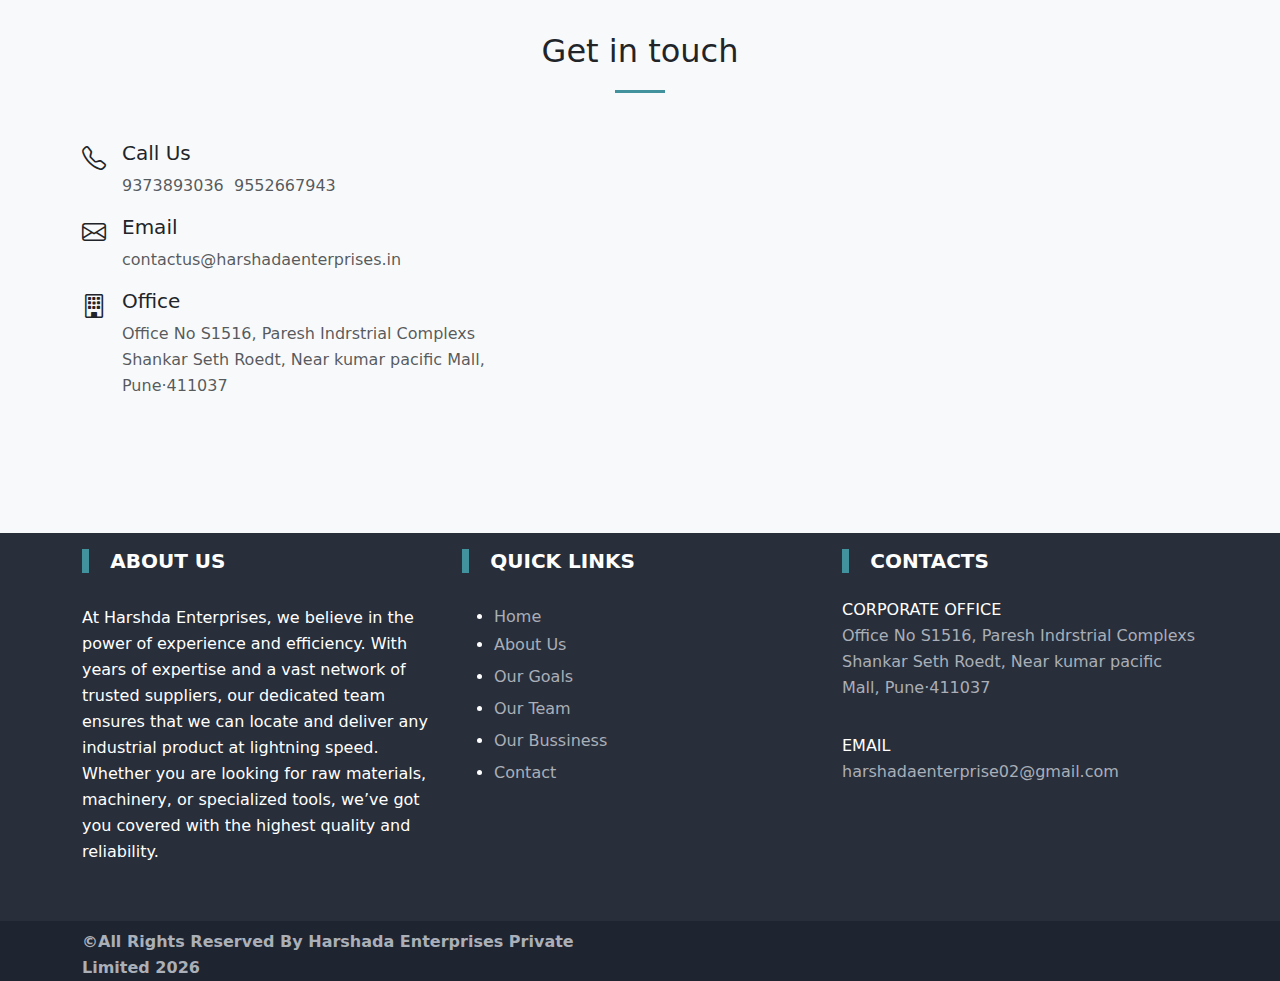
==== commit fbc253e8: "Update index.html" ====
--- a/index.html
+++ b/index.html
@@ -367,15 +367,7 @@
 
         <div class="row">
             <div class="col-md-5">
-                <div class="contact-item d-flex">   
-                    <div class="icon fs-4">
-                       <i class="bi bi-envelope"></i> 
-                   </div>  
-                   <div class="text ms-3">
-                    <h5>Email</h5>
-                    <p class="text-muted">harshadaenterprise02@gmail.com</p>    
-                </div>  
-            </div>
+      
 
             <div class="contact-item d-flex">   
                 <div class="icon fs-4">
@@ -385,6 +377,15 @@
                     <h5>Call Us</h5>
                     <p class="text-muted">9373893036&nbsp;&nbsp;9552667943</p>    
                   
+                </div>  
+            </div>
+                          <div class="contact-item d-flex">   
+                    <div class="icon fs-4">
+                       <i class="bi bi-envelope"></i> 
+                   </div>  
+                   <div class="text ms-3">
+                    <h5>Email</h5>
+                    <p class="text-muted">contactus@harshadaenterprises.in</p>    
                 </div>  
             </div>
 
